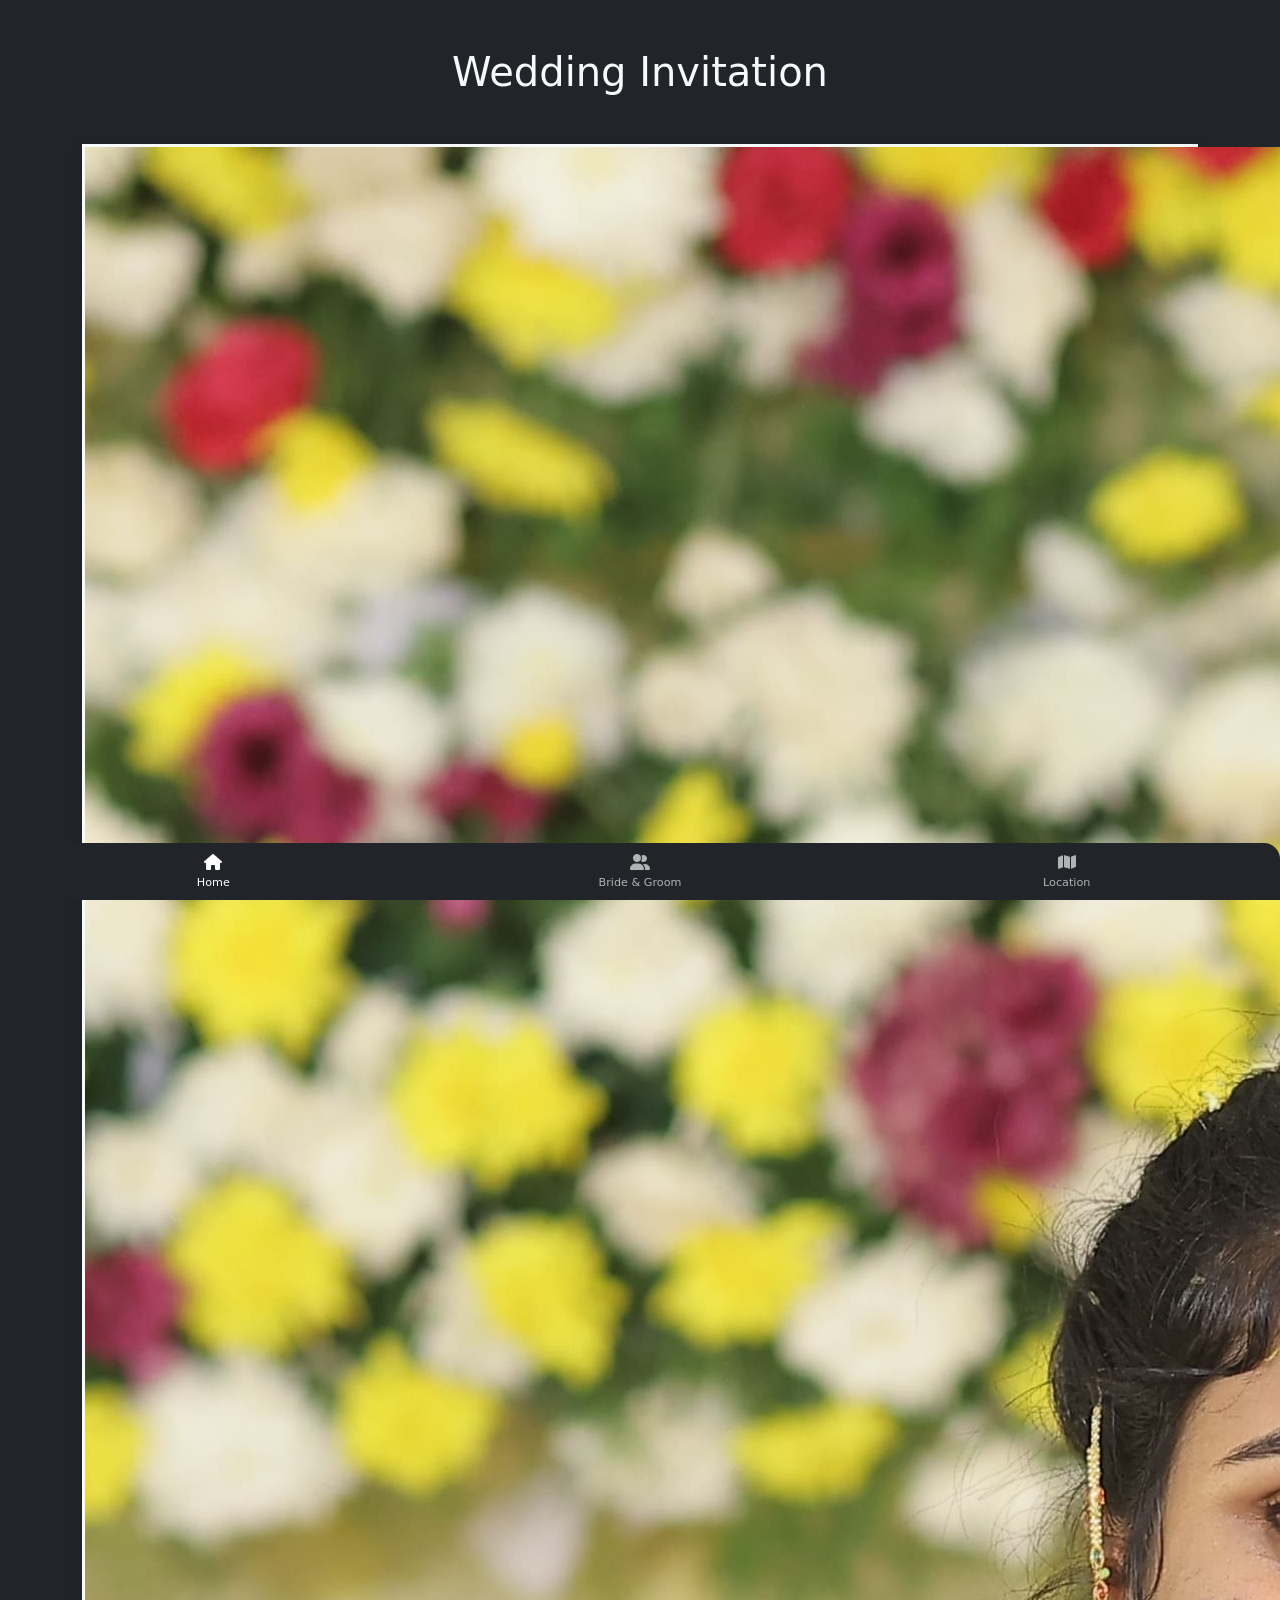
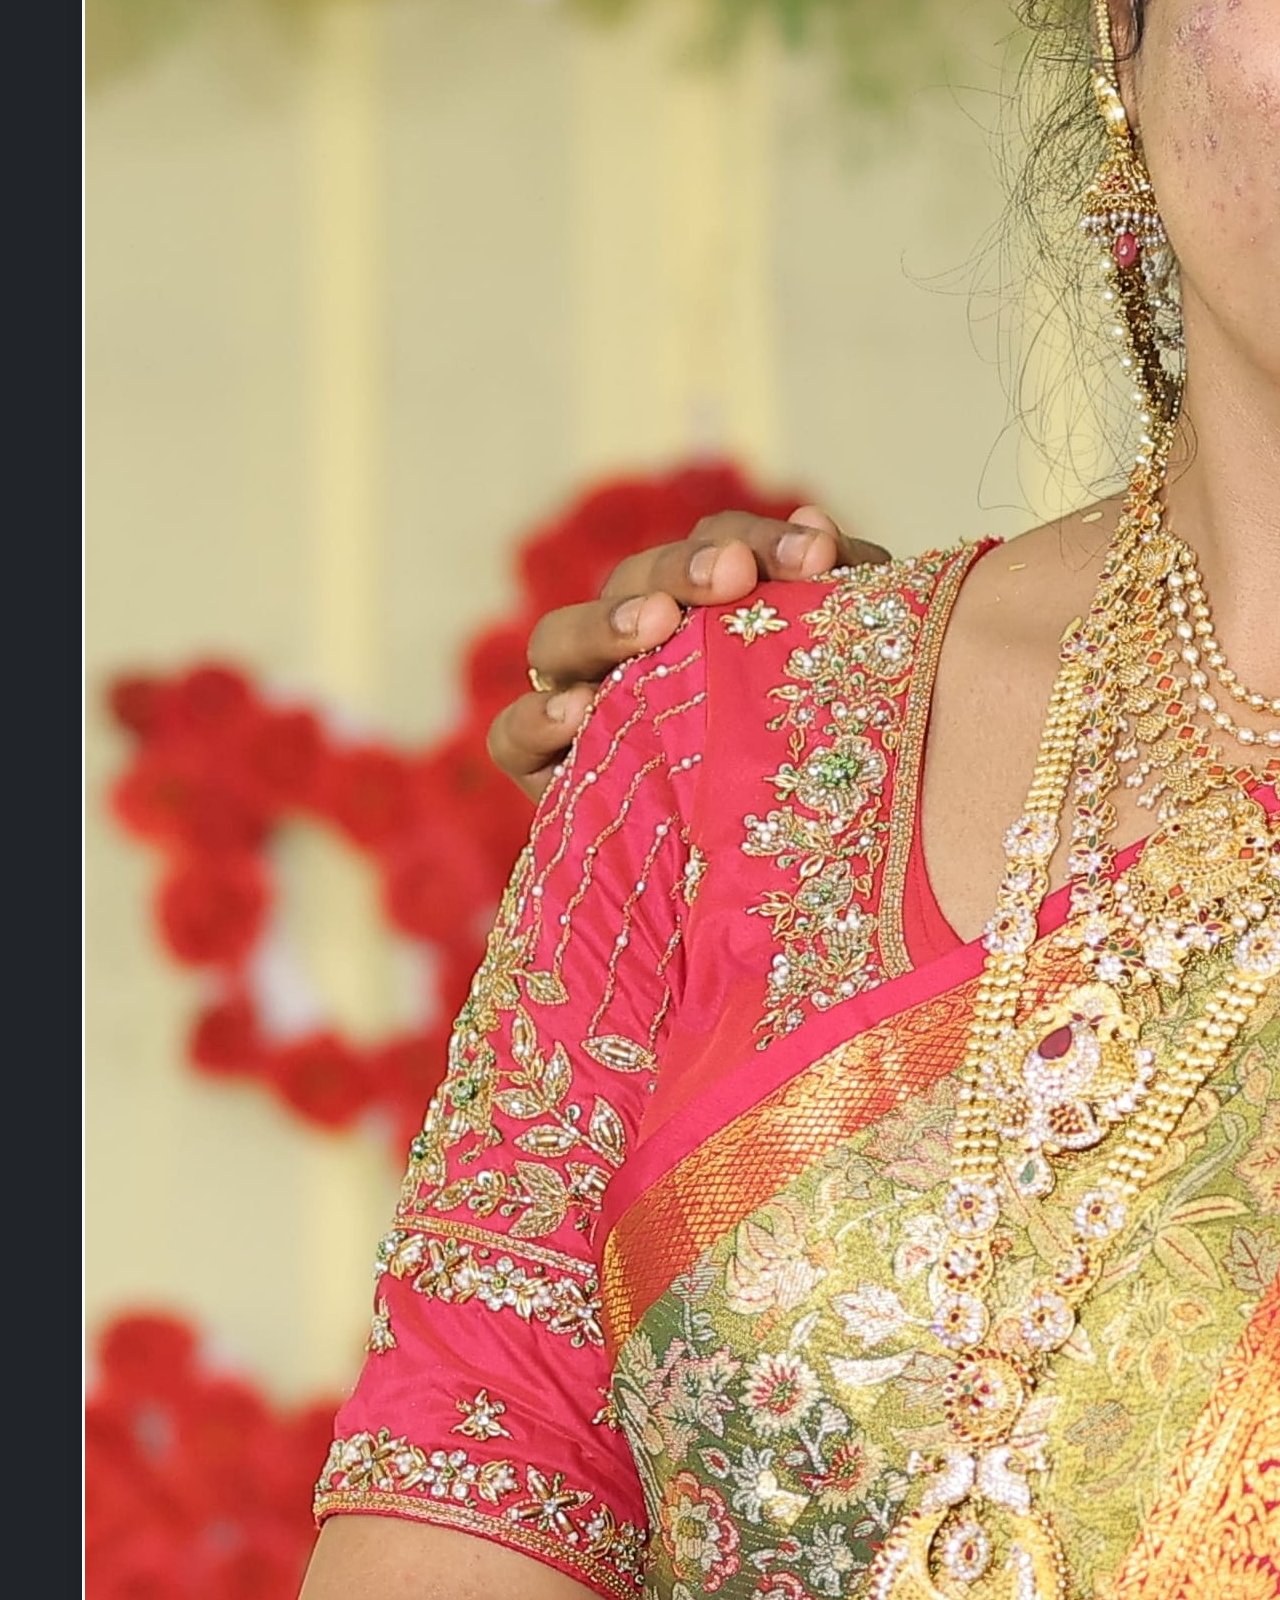
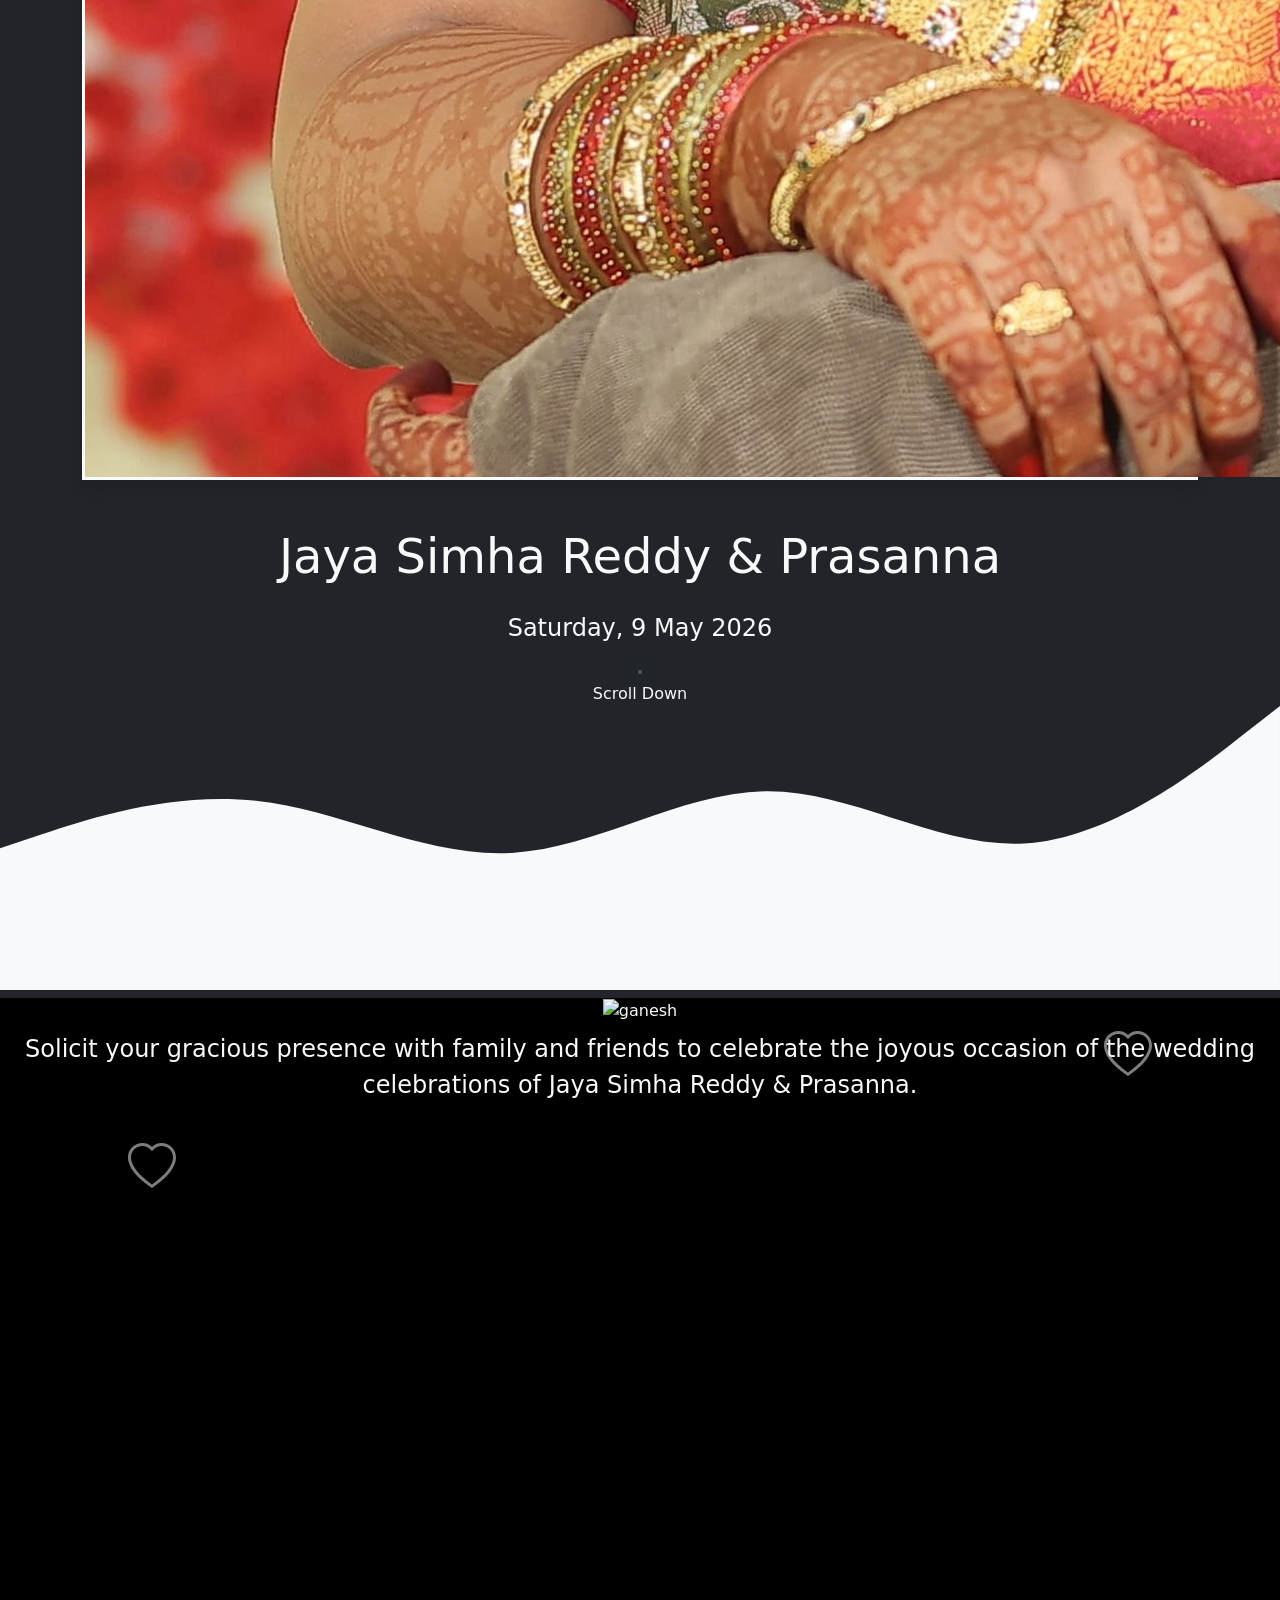
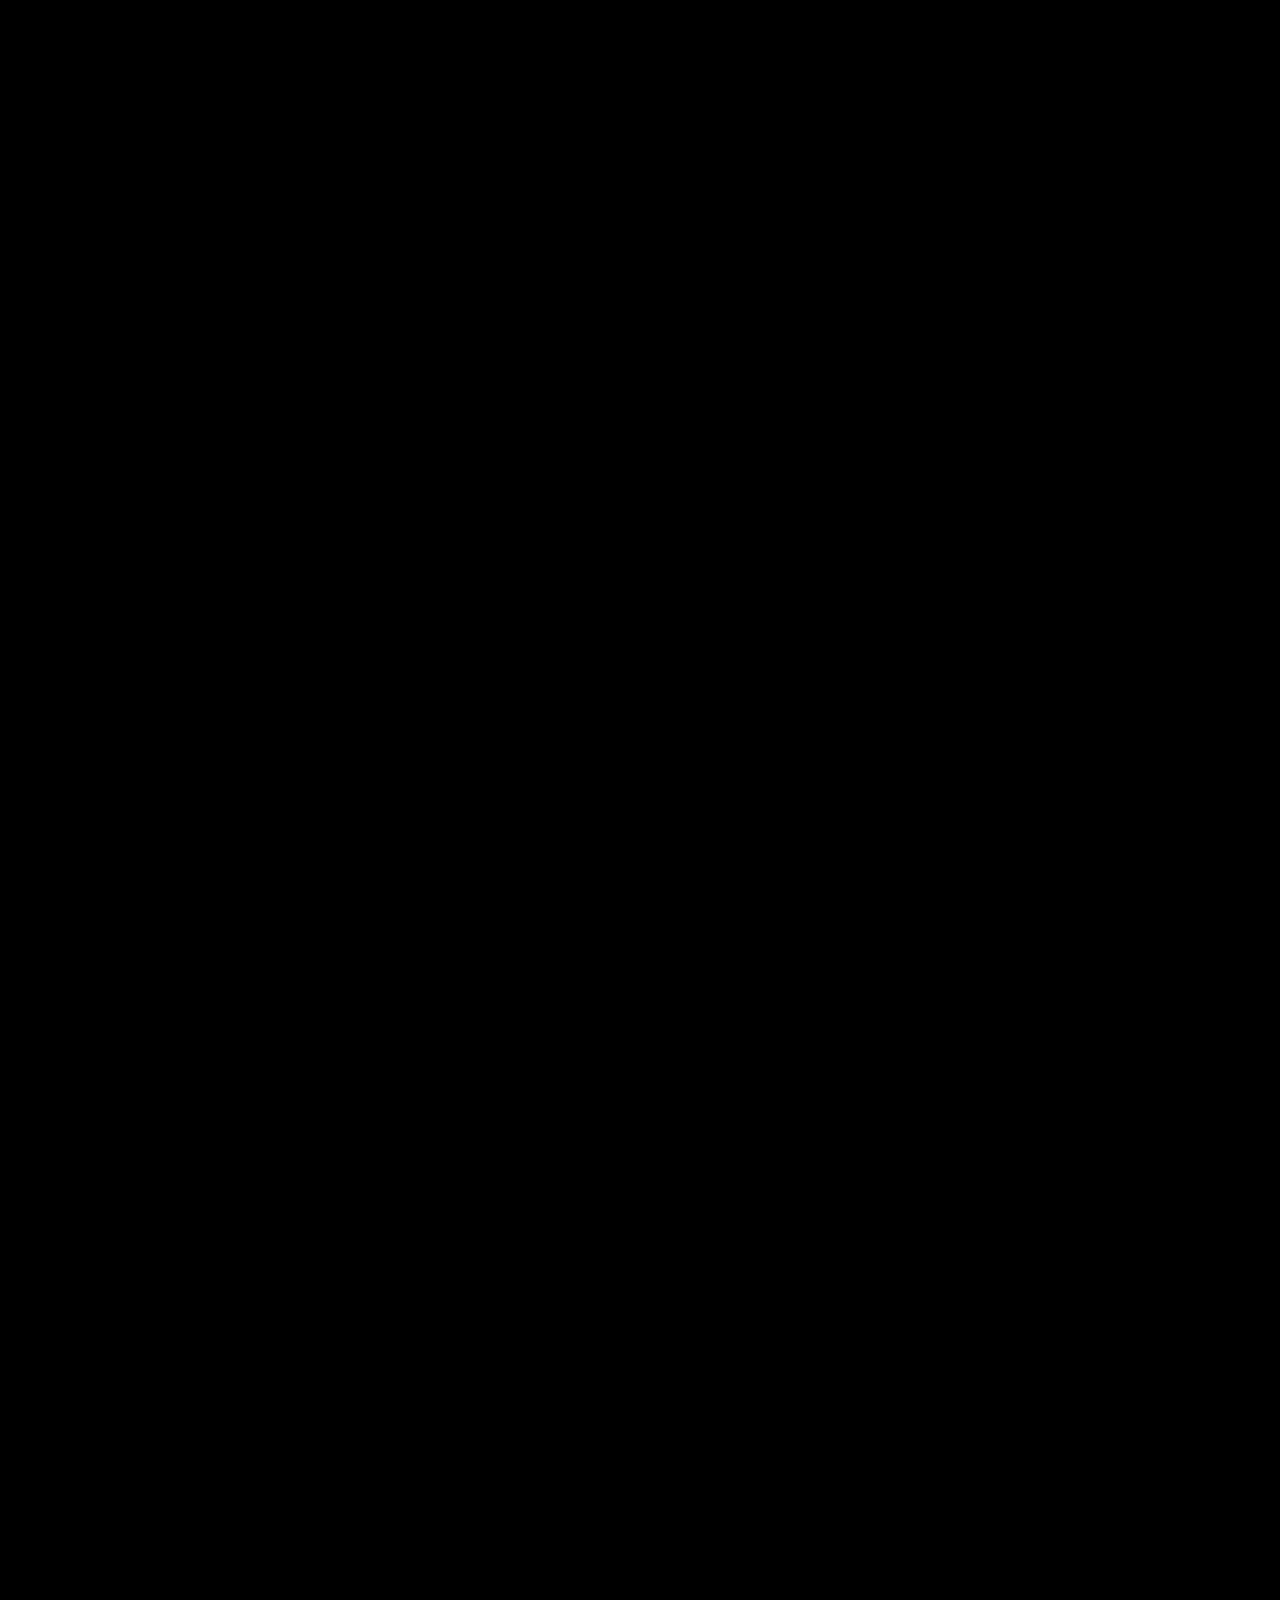
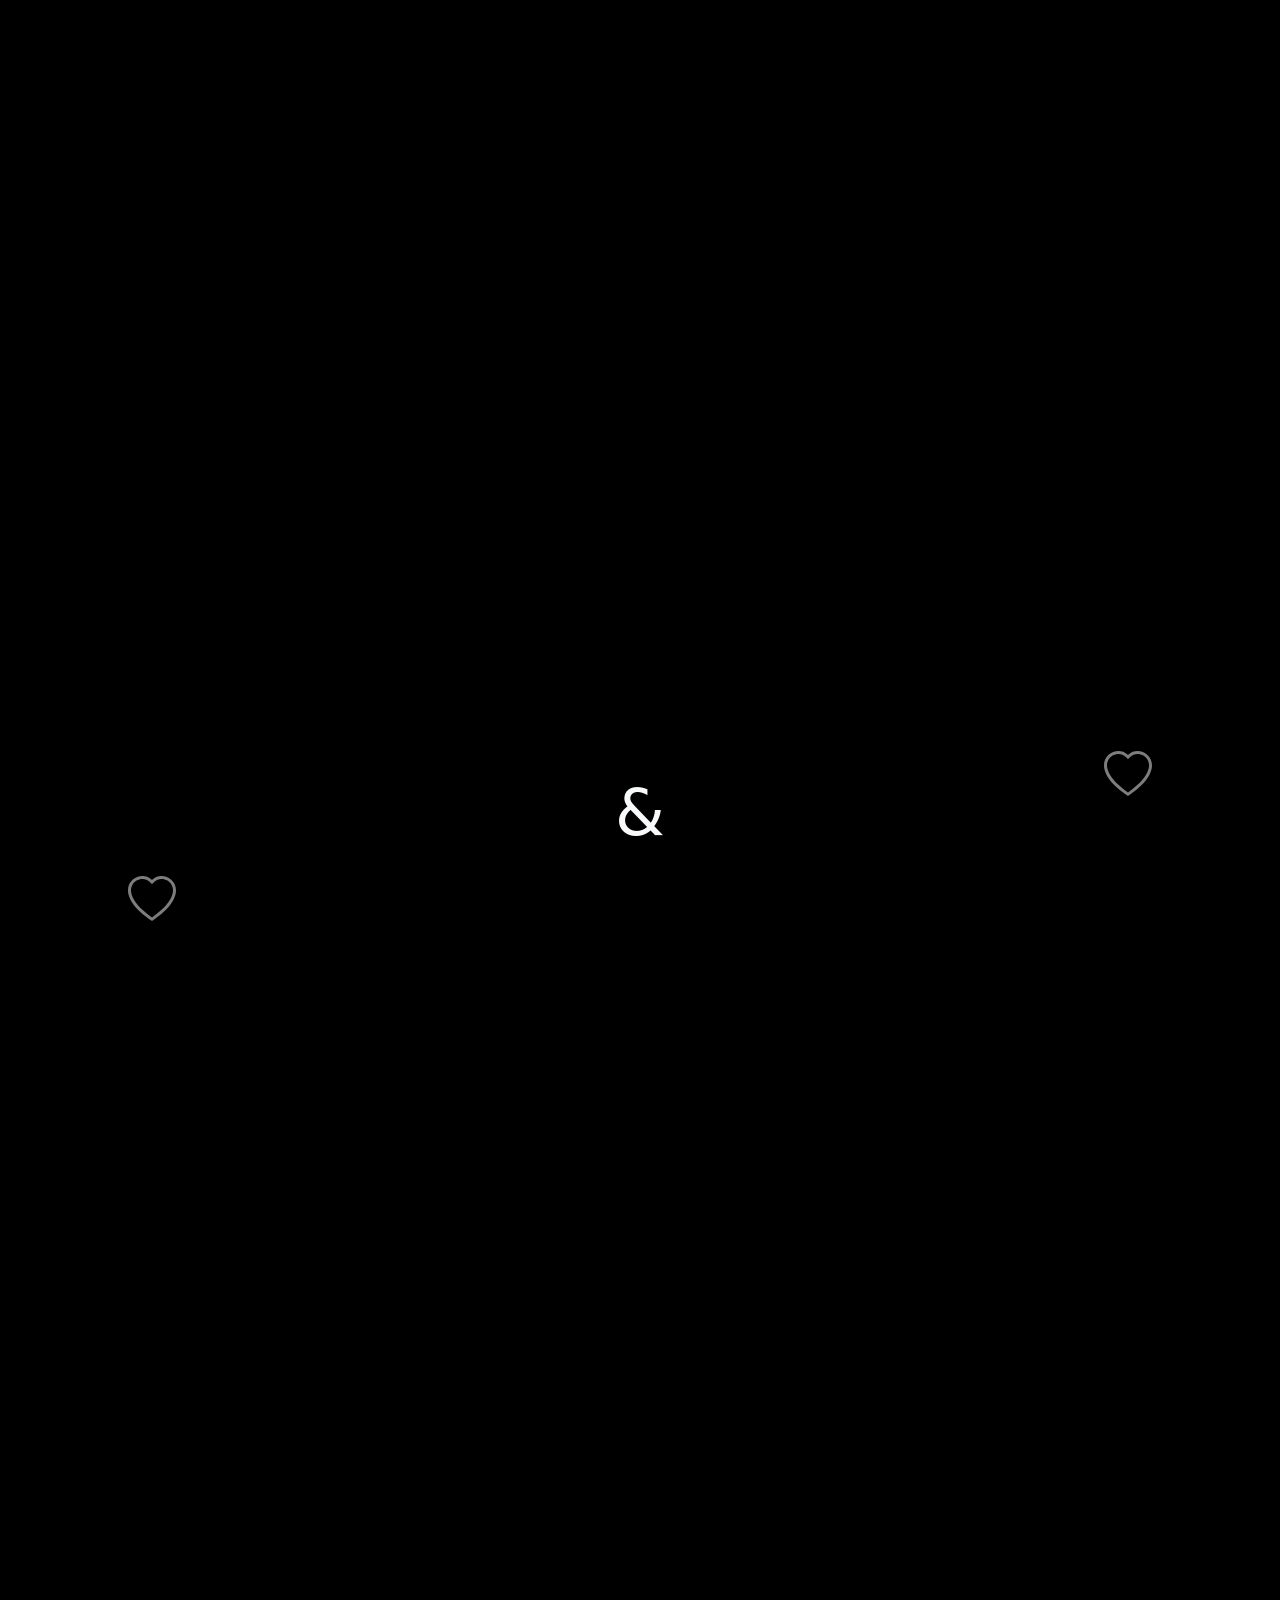
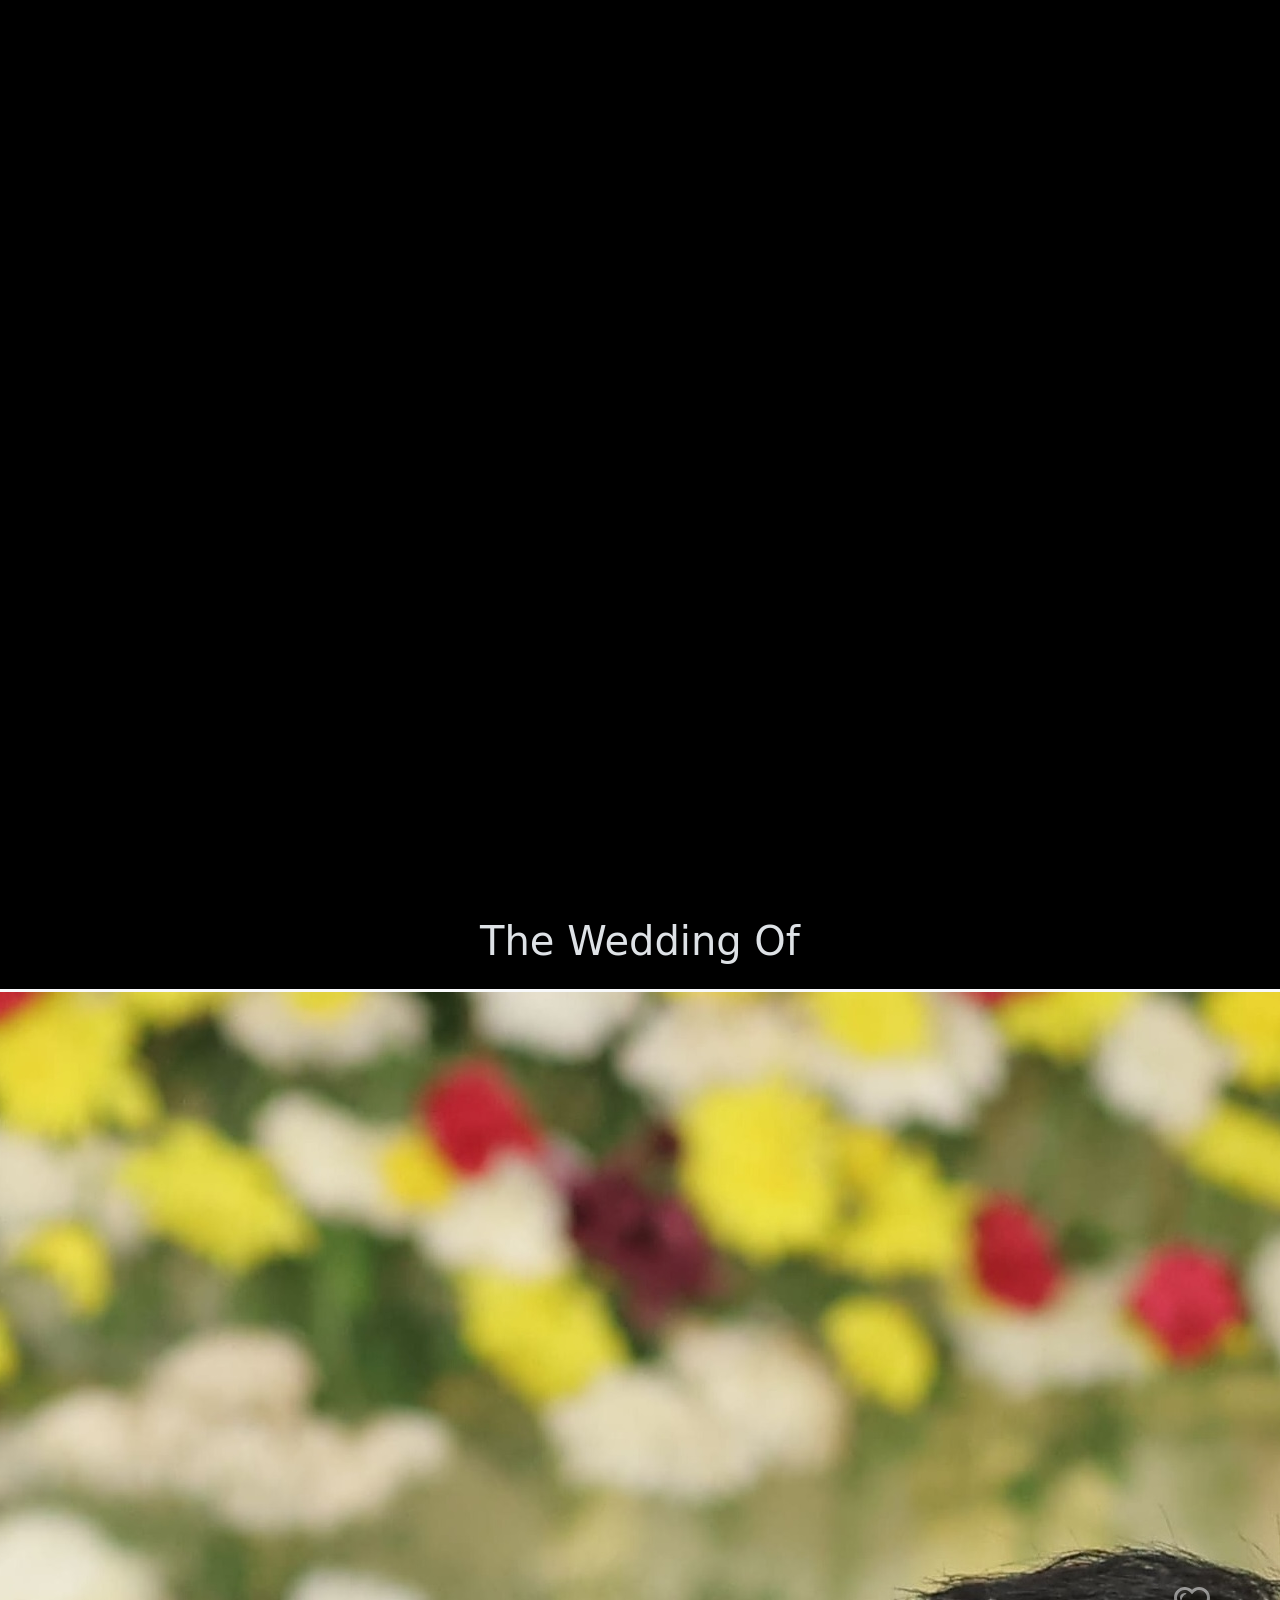
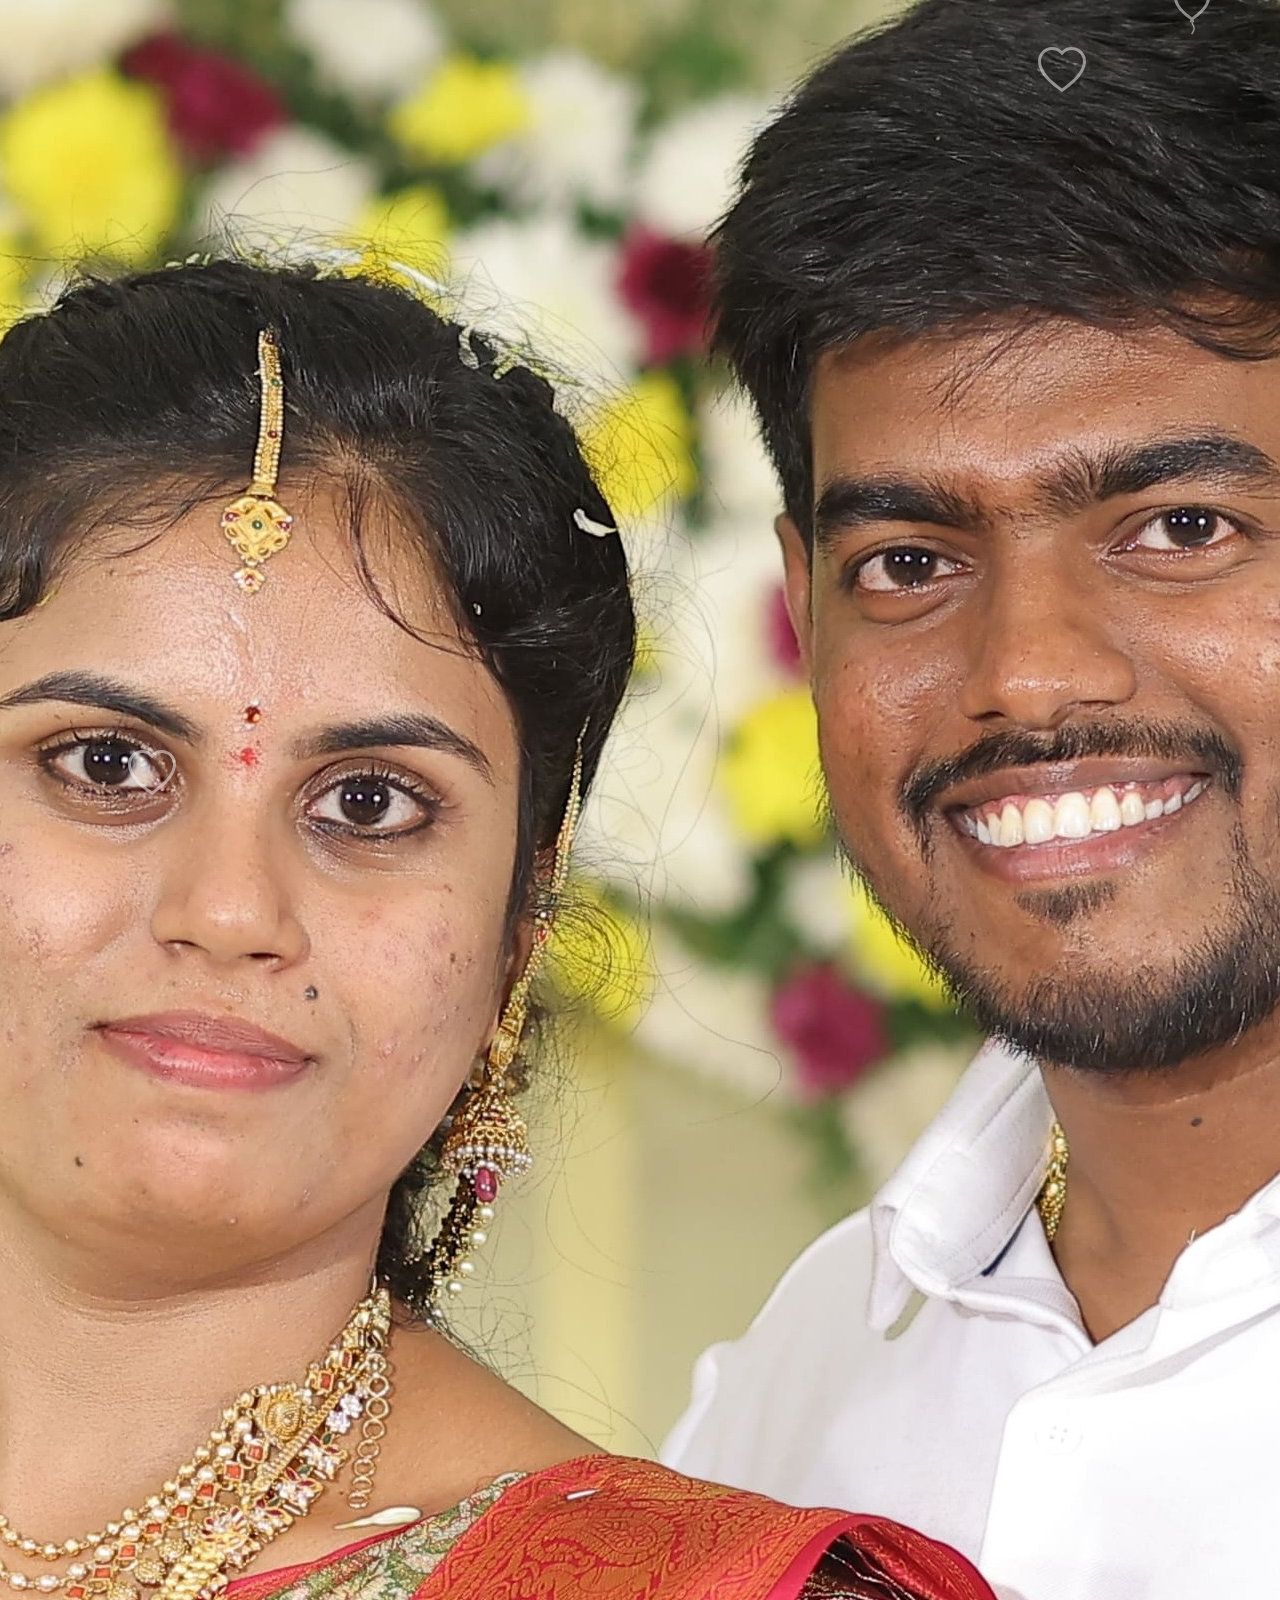
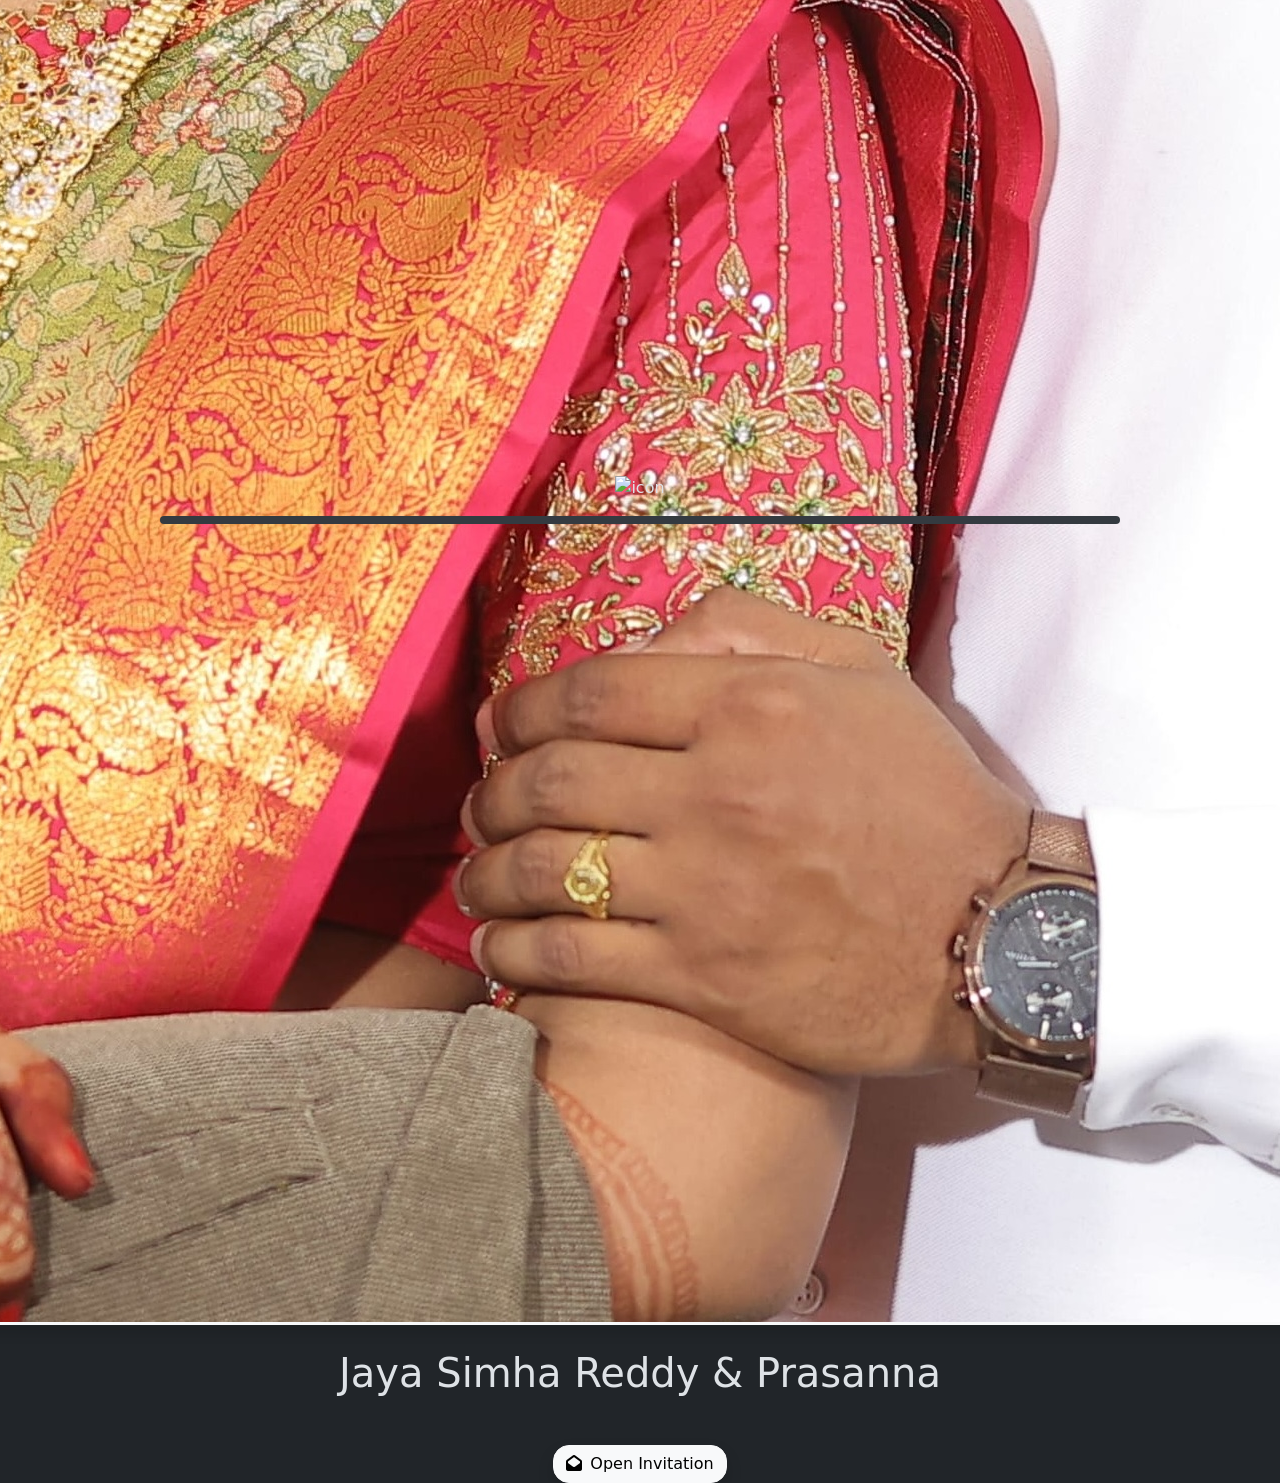
==== index.html @ 7d464a50 "Update invitation copy, images, and assets for Jaya Simha & Prasanna Made-with: Cursor" ====
<!doctype html>
<html lang="en" data-bs-theme="dark">

<head>
    <!-- Common Tag -->
    <meta charset="utf-8">
    <meta name="viewport" content="width=device-width, initial-scale=1">
    <title>Jaya Simha Reddy &amp; Prasanna — Wedding</title>

    <!-- SEO Tag -->
    <meta name="author" content="Jaya Simha Reddy">
    <meta name="language" content="English">
    <meta name="robots" content="index, follow, max-image-preview:large">
    <meta name="googlebot" content="index, follow, max-image-preview:large">
    <meta name="title" content="Wedding Invitation — Jaya Simha Reddy &amp; Prasanna">
    <meta name="description" content="Wedding invitation for Jaya Simha Reddy and Prasanna — May 9, 2026 at Navayuga Convention Hall, Narasaraopet.">
    <meta name="keywords" content="wedding, wedding invitation, Narasaraopet, Jaya Simha Reddy, Prasanna">
    <meta property="og:title" content="Wedding Invitation — Jaya Simha Reddy &amp; Prasanna">
    <meta property="og:description" content="Wedding invitation for Jaya Simha Reddy and Prasanna — May 9, 2026 at Navayuga Convention Hall, Narasaraopet.">
    <meta property="og:keywords" content="wedding, wedding invitation, Narasaraopet">
    <meta property="og:image" content="./assets/images/prasanna_jaya.jpg">
    <meta property="og:image:secure_url" content="./assets/images/prasanna_jaya.jpg">
    <meta property="og:image:type" content="image/jpeg">
    <meta property="og:image:alt" content="Wedding Invitation — Jaya Simha Reddy &amp; Prasanna">
    <meta property="og:type" content="website">
    <meta property="og:locale" content="en_IN">
    <meta property="og:url" content="./index.html">
    <meta property="og:site_name" content="Wedding Invitation — Jaya Simha Reddy &amp; Prasanna">

    <!-- Appearance -->
    <meta name="mobile-web-app-capable" content="yes">
    <meta name="apple-mobile-web-app-title" content="Jaya Simha &amp; Prasanna">
    <meta name="theme-color" content="#111111">
    <meta name="color-scheme" content="dark">
    <link rel="canonical" href="https://ulems.my.id/">
    <link rel="shortcut icon" type="image/x-icon" href="https://ulems.my.id/assets/images/vn_icon.png">
    <link rel="apple-touch-icon" sizes="192x192" type="image/png" href="https://ulems.my.id/assets/images/vn_icon.png">
    <link rel="icon" type="image/x-icon" href="https://ulems.my.id/assets/images/vn_icon.png">

    <!-- Preconnect and preload CDN -->
    <link rel="dns-prefetch" href="https://cdn.jsdelivr.net" crossorigin="anonymous">
    <link rel="dns-prefetch" href="https://fonts.googleapis.com" crossorigin="anonymous">
    <link rel="dns-prefetch" href="https://fonts.gstatic.com" crossorigin>
    <link rel="preconnect" href="https://cdn.jsdelivr.net" crossorigin="anonymous">
    <link rel="preconnect" href="https://fonts.googleapis.com" crossorigin="anonymous">
    <link rel="preconnect" href="https://fonts.gstatic.com" crossorigin>
    <link rel="preload" href="https://cdn.jsdelivr.net/npm/normalize.css@8.0.1/normalize.css" integrity="sha256-WAgYcAck1C1/zEl5sBl5cfyhxtLgKGdpI3oKyJffVRI=" crossorigin="anonymous" as="style">
    <link rel="preload" href="https://cdn.jsdelivr.net/npm/bootstrap@5.3.3/dist/css/bootstrap.min.css" integrity="sha256-PI8n5gCcz9cQqQXm3PEtDuPG8qx9oFsFctPg0S5zb8g=" crossorigin="anonymous" as="style">
    <link rel="preload" href="https://cdn.jsdelivr.net/npm/@fortawesome/fontawesome-free@6.5.1/css/all.min.css" integrity="sha256-wiz7ZSCn/btzhjKDQBms9Hx4sSeUYsDrTLg7roPstac=" crossorigin="anonymous" as="style">
    <link rel="preload" href="https://cdn.jsdelivr.net/npm/aos@2.3.4/dist/aos.css" integrity="sha256-GqiEX9BuR1rv5zPU5Vs2qS/NSHl1BJyBcjQYJ6ycwD4=" crossorigin="anonymous" as="style">
    <link rel="preload" href="https://cdn.jsdelivr.net/npm/bootstrap@5.3.3/dist/js/bootstrap.bundle.min.js" integrity="sha256-CDOy6cOibCWEdsRiZuaHf8dSGGJRYuBGC+mjoJimHGw=" crossorigin="anonymous" as="script">
    <link rel="preload" href="https://cdn.jsdelivr.net/npm/aos@2.3.4/dist/aos.js" integrity="sha256-pQBbLkFHcP1cy0C8IhoSdxlm0CtcH5yJ2ki9jjgR03c=" crossorigin="anonymous" as="script">
    <link rel="preload" href="https://cdn.jsdelivr.net/npm/canvas-confetti@1.9.2/dist/confetti.browser.js" integrity="sha256-mvTaORw+RTgKnX6ZHT4P5Sc9DNP2TBpSGII7F3sT8iE=" crossorigin="anonymous" as="script">

    <!-- Dependencies CSS -->
    <link rel="stylesheet" href="https://cdn.jsdelivr.net/npm/normalize.css@8.0.1/normalize.css" integrity="sha256-WAgYcAck1C1/zEl5sBl5cfyhxtLgKGdpI3oKyJffVRI=" crossorigin="anonymous">
    <link rel="stylesheet" href="https://cdn.jsdelivr.net/npm/bootstrap@5.3.3/dist/css/bootstrap.min.css" integrity="sha256-PI8n5gCcz9cQqQXm3PEtDuPG8qx9oFsFctPg0S5zb8g=" crossorigin="anonymous">
    <link rel="stylesheet" href="https://cdn.jsdelivr.net/npm/@fortawesome/fontawesome-free@6.5.1/css/all.min.css" integrity="sha256-wiz7ZSCn/btzhjKDQBms9Hx4sSeUYsDrTLg7roPstac=" crossorigin="anonymous">
    <link rel="stylesheet" href="https://cdn.jsdelivr.net/npm/aos@2.3.4/dist/aos.css" integrity="sha256-GqiEX9BuR1rv5zPU5Vs2qS/NSHl1BJyBcjQYJ6ycwD4=" crossorigin="anonymous">

    <!-- Fonts -->
    <link rel="stylesheet" href="https://fonts.googleapis.com/css2?family=Josefin+Sans&display=swap">
    <link rel="stylesheet" href="https://fonts.googleapis.com/css2?family=Sacramento&display=swap">
    <link rel="stylesheet" href="https://fonts.googleapis.com/css2?family=Noto+Naskh+Arabic&display=swap">

    <!-- App -->
    <link rel="stylesheet" href="./css/app.css">
    <script src="./js/app.js" type="module" defer></script>
</head>

<body data-key="bfb9cfea33ab7ae21a315fbd6f065a815d3e20ff2f007aa2ca" style="overflow-y: hidden;">
    <!-- If not using comments, you can remove the data-key and data-url attributes -->

    <!-- Navbar Bottom -->
    <nav class="navbar bg-dark navbar-expand fixed-bottom rounded-top-4 p-0" id="navbar-menu">
        <ul class="navbar-nav nav-justified w-100 align-items-center">
            <li class="nav-item">
                <a class="nav-link" href="#home">
                    <i class="fa-solid fa-house"></i>
                    <span class="d-block" style="font-size: 0.7rem;">Home</span>
                </a>
            </li>
            <li class="nav-item">
                <a class="nav-link" href="#bride-groom">
                    <i class="fa-solid fa-user-group"></i>
                    <span class="d-block" style="font-size: 0.7rem;">Bride &amp; Groom</span>
                </a>
            </li>
            <li class="nav-item">
                <a class="nav-link" href="#location">
                    <i class="fa-solid fa-map"></i>
                    <span class="d-block" style="font-size: 0.7rem;">Location</span>
                </a>
            </li>
            <!-- <li class="nav-item">
                <a class="nav-link" href="#gallery">
                    <i class="fa-solid fa-images"></i>
                    <span class="d-block" style="font-size: 0.7rem;">Gallery</span>
                </a>
            </li> -->
        </ul>
    </nav>

    <!-- Main Content -->
    <main class="bg-dark text-light" data-bs-spy="scroll" data-bs-target="#navbar-menu" data-bs-root-margin="0px 0px -40%" data-bs-smooth-scroll="true" tabindex="0">

        <!-- Home -->
        <section class="container home-container" id="home">

            <div class="text-center pt-4">
                <h1 class="font-esthetic my-4" style="font-size: 2.5rem;">Wedding Invitation</h1>

                <div class="py-4">
                    <div class="img-crop border border-3 border-light shadow mx-auto">
                        <img src="./assets/images/prasanna_jaya.jpg" alt="bg" onclick="util.modal(this)">
                    </div>
                </div>

                <h1 class="font-esthetic my-4" style="font-size: 3rem;">Jaya Simha Reddy &amp; Prasanna</h1>
                <p class="mb-0" style="font-size: 1.5rem;">Saturday, 9 May 2026</p>

                <div class="d-flex justify-content-center align-items-center mt-4 mb-2">
                    <div class="mouse-animation border border-2">
                        <div class="scroll-animation"></div>
                    </div>
                </div>

                <p class="m-0">Scroll Down</p>
            </div>
        </section>

        <!-- Wave Separator -->
        <svg xmlns="https://www.w3.org/2000/svg" viewBox="0 0 1440 320" class="color-theme-black">
            <path fill="currentColor" fill-opacity="1" d="M0,160L48,144C96,128,192,96,288,106.7C384,117,480,171,576,165.3C672,160,768,96,864,96C960,96,1056,160,1152,154.7C1248,149,1344,75,1392,37.3L1440,0L1440,320L1392,320C1344,320,1248,320,1152,320C1056,320,960,320,864,320C768,320,672,320,576,320C480,320,384,320,288,320C192,320,96,320,48,320L0,320Z"></path>
        </svg>

        <!-- Bride &amp; Groom -->
        <section class="dark-section bg-black" id="bride-groom">
            <div class="text-center">
                <div class="img-ganesh my-2 mx-auto">
                    <img src="./assets/images/ganesh.png" alt="ganesh">
                </div>

                <!-- Love animation -->
                <div class="position-relative">
                    <div class="position-absolute" style="top: 0%; right: 10%;">
                        <svg xmlns="https://www.w3.org/2000/svg" width="48" height="48" fill="currentColor" class="opacity-50" onload="util.animate(this, 500, 'animate-love')" viewBox="0 0 16 16">
                            <path d="m8 2.748-.717-.737C5.6.281 2.514.878 1.4 3.053c-.523 1.023-.641 2.5.314 4.385.92 1.815 2.834 3.989 6.286 6.357 3.452-2.368 5.365-4.542 6.286-6.357.955-1.886.838-3.362.314-4.385C13.486.878 10.4.28 8.717 2.01zM8 15C-7.333 4.868 3.279-3.04 7.824 1.143q.09.083.176.171a3 3 0 0 1 .176-.17C12.72-3.042 23.333 4.867 8 15" />
                        </svg>
                    </div>
                </div>

                <p class="pb-4 px-3" style="font-size: 1.5rem">
                    Solicit your gracious presence with family and friends to celebrate the joyous occasion of the wedding celebrations of Jaya Simha Reddy &amp; Prasanna.
                </p>

                <!-- Love animation -->
                <div class="position-relative">
                    <div class="position-absolute" style="top: 0%; left: 10%;">
                        <svg xmlns="https://www.w3.org/2000/svg" width="48" height="48" fill="currentColor" class="opacity-50" onload="util.animate(this, 2000, 'animate-love')" viewBox="0 0 16 16">
                            <path d="m8 2.748-.717-.737C5.6.281 2.514.878 1.4 3.053c-.523 1.023-.641 2.5.314 4.385.92 1.815 2.834 3.989 6.286 6.357 3.452-2.368 5.365-4.542 6.286-6.357.955-1.886.838-3.362.314-4.385C13.486.878 10.4.28 8.717 2.01zM8 15C-7.333 4.868 3.279-3.04 7.824 1.143q.09.083.176.171a3 3 0 0 1 .176-.17C12.72-3.042 23.333 4.867 8 15" />
                        </svg>
                    </div>
                </div>

                <div class="overflow-x-hidden">

                    <div data-aos="fade-left" data-aos-duration="2000">
                        <div class="img-crop border border-3 border-light shadow my-4 mx-auto">
                            <img src="./assets/images/jaya.jpeg" alt="Jaya Simha Reddy" onclick="util.modal(this)">
                        </div>
                        <h1 class="font-esthetic" style="font-size: 3rem;">Jaya Simha Reddy</h1>
                        <p class="mb-1 mt-2" style="font-size: 1.15rem; opacity: 0.95;">జయ సింహ రెడ్డి</p>
                        <p class="mt-3 mb-0" style="font-size: 1.25rem;">Son of</p>
                        <p class="mb-0">Sri Nandyala Venkateswara Reddy &amp; Srimati Satyavathi</p>
                        <p class="mb-0 mt-1 small" style="opacity: 0.9;">శ్రీ నంద్యాల వేంకటేశ్వర రెడ్డి · శ్రీమతి సత్యవతి</p>
                    </div>

                    <!-- Love animation -->
                    <div class="position-relative">
                        <div class="position-absolute" style="top: 0%; right: 10%;">
                            <svg xmlns="https://www.w3.org/2000/svg" width="48" height="48" fill="currentColor" class="opacity-50" onload="util.animate(this, 3000, 'animate-love')" viewBox="0 0 16 16">
                                <path d="m8 2.748-.717-.737C5.6.281 2.514.878 1.4 3.053c-.523 1.023-.641 2.5.314 4.385.92 1.815 2.834 3.989 6.286 6.357 3.452-2.368 5.365-4.542 6.286-6.357.955-1.886.838-3.362.314-4.385C13.486.878 10.4.28 8.717 2.01zM8 15C-7.333 4.868 3.279-3.04 7.824 1.143q.09.083.176.171a3 3 0 0 1 .176-.17C12.72-3.042 23.333 4.867 8 15" />
                            </svg>
                        </div>
                    </div>

                    <h1 class="font-esthetic my-4" style="font-size: 4rem;">&amp;</h1>

                    <!-- Love animation -->
                    <div class="position-relative">
                        <div class="position-absolute" style="top: 0%; left: 10%;">
                            <svg xmlns="https://www.w3.org/2000/svg" width="48" height="48" fill="currentColor" class="opacity-50" onload="util.animate(this, 2000, 'animate-love')" viewBox="0 0 16 16">
                                <path d="m8 2.748-.717-.737C5.6.281 2.514.878 1.4 3.053c-.523 1.023-.641 2.5.314 4.385.92 1.815 2.834 3.989 6.286 6.357 3.452-2.368 5.365-4.542 6.286-6.357.955-1.886.838-3.362.314-4.385C13.486.878 10.4.28 8.717 2.01zM8 15C-7.333 4.868 3.279-3.04 7.824 1.143q.09.083.176.171a3 3 0 0 1 .176-.17C12.72-3.042 23.333 4.867 8 15" />
                            </svg>
                        </div>
                    </div>

                    <div data-aos="fade-right" data-aos-duration="2000">
                        <div class="img-crop border border-3 border-light shadow my-4 mx-auto">
                            <img src="./assets/images/prasanna.jpeg" alt="Prasanna" onclick="util.modal(this)">
                        </div>
                        <h1 class="font-esthetic" style="font-size: 3rem;">Prasanna</h1>
                        <p class="mb-1 mt-2" style="font-size: 1.15rem; opacity: 0.95;">ప్రసన్న</p>
                        <p class="mt-3 mb-0" style="font-size: 1.25rem;">Daughter of</p>
                        <p class="mb-0">Sri Reddam Aadi Narayana Reddy &amp; Srimati Lakshmi</p>
                        <p class="mb-0 mt-1 small" style="opacity: 0.9;">శ్రీ రెడ్డం ఆది నారాయణ రెడ్డి · శ్రీమతి లక్ష్మి</p>
                    </div>
                </div>

                <!-- Ballon animation -->
                <div class="position-relative">
                    <div class="position-absolute" style="top: 0%; right: 5%;">
                        <svg xmlns="https://www.w3.org/2000/svg" width="48" height="48" fill="currentColor" class="opacity-50" onload="util.animate(this, 1500, 'animate-love')" viewBox="0 0 16 16">
                            <path fill-rule="evenodd" d="m8 2.42-.717-.737c-1.13-1.161-3.243-.777-4.01.72-.35.685-.451 1.707.236 3.062C4.16 6.753 5.52 8.32 8 10.042c2.479-1.723 3.839-3.29 4.491-4.577.687-1.355.587-2.377.236-3.061-.767-1.498-2.88-1.882-4.01-.721zm-.49 8.5c-10.78-7.44-3-13.155.359-10.063q.068.062.132.129.065-.067.132-.129c3.36-3.092 11.137 2.624.357 10.063l.235.468a.25.25 0 1 1-.448.224l-.008-.017c.008.11.02.202.037.29.054.27.161.488.419 1.003.288.578.235 1.15.076 1.629-.157.469-.422.867-.588 1.115l-.004.007a.25.25 0 1 1-.416-.278c.168-.252.4-.6.533-1.003.133-.396.163-.824-.049-1.246l-.013-.028c-.24-.48-.38-.758-.448-1.102a3 3 0 0 1-.052-.45l-.04.08a.25.25 0 1 1-.447-.224l.235-.468ZM6.013 2.06c-.649-.18-1.483.083-1.85.798-.131.258-.245.689-.08 1.335.063.244.414.198.487-.043.21-.697.627-1.447 1.359-1.692.217-.073.304-.337.084-.398"></path>
                        </svg>
                    </div>
                </div>

            </div>
        </section>

        <!-- location -->
        <section class="dark-section bg-black" id="location" style="padding-top: 60px;">

            <div class="container">
                <div class="text-center">
                    <!-- Love animation -->
                    <div class="position-relative">
                        <div class="position-absolute" style="top: 0%; right: 10%;">
                            <svg xmlns="https://www.w3.org/2000/svg" width="48" height="48" fill="currentColor" class="opacity-50" onload="util.animate(this, 3000, 'animate-love')" viewBox="0 0 16 16">
                                <path d="m8 2.748-.717-.737C5.6.281 2.514.878 1.4 3.053c-.523 1.023-.641 2.5.314 4.385.92 1.815 2.834 3.989 6.286 6.357 3.452-2.368 5.365-4.542 6.286-6.357.955-1.886.838-3.362.314-4.385C13.486.878 10.4.28 8.717 2.01zM8 15C-7.333 4.868 3.279-3.04 7.824 1.143q.09.083.176.171a3 3 0 0 1 .176-.17C12.72-3.042 23.333 4.867 8 15" />
                            </svg>
                        </div>
                    </div>

                    <h1 class="font-esthetic py-4 px-2" style="font-size: 2.5rem">Save the Date</h1>

                    <div class="overflow-x-hidden">
                        <div class="py-2" data-aos="fade-right" data-aos-duration="1500">
                            <h1 class="font-esthetic" style="font-size: 2rem;">Muhurtam</h1>
                            <p class="mb-1">Saturday, 9 May 2026 <span class="text-white-50">(శనివారం)</span> at 10:37 AM</p>
                            <p class="mb-0 small text-white-50">Vaisakha Masam · Rohini Nakshatram</p>
                        </div>
                    </div>

                    <h1 class="font-esthetic py-3" style="font-size: 2rem;">Wedding starts in</h1>
                    <div class="border rounded-pill shadow py-2 px-4 mx-2 mb-4">

                        <div class="row justify-content-center" data-time="2026-05-09 10:37:00" id="count-down">
                            <div class="col-3 p-1">
                                <h2 class="d-inline m-0 p-0" id="day">0</h2><small class="ms-1 me-0 my-0 p-0 d-inline">Days</small>
                            </div>
                            <div class="col-3 p-1">
                                <h2 class="d-inline m-0 p-0" id="hour">0</h2><small class="ms-1 me-0 my-0 p-0 d-inline">Hours</small>
                            </div>
                            <div class="col-3 p-1">
                                <h2 class="d-inline m-0 p-0" id="minute">0</h2><small class="ms-1 me-0 my-0 p-0 d-inline">Mins</small>
                            </div>
                            <div class="col-3 p-1">
                                <h2 class="d-inline m-0 p-0" id="second">0</h2><small class="ms-1 me-0 my-0 p-0 d-inline">Seconds</small>
                            </div>
                        </div>
                    </div>

                    <div class="py-2" data-aos="fade-up" data-aos-duration="1500">
                        <h2 class="font-esthetic h5 mb-2">Venue</h2>
                        <a href="https://www.google.com/maps/search/?api=1&amp;query=Navayuga+Convention+Hall%2C+Kotappakonda+Rd%2C+Srinivasa+Nagar%2C+Narasaraopet%2C+522601" target="_blank" rel="noopener noreferrer" class="btn btn-outline-light btn-sm rounded-pill shadow-sm mb-2 px-3">
                            <i class="fa-solid fa-map-location-dot me-2"></i>Open in Google Maps
                        </a>
                        <p class="mb-3 mt-1 mx-1" style="font-size: 0.9rem;">
                            Navayuga Convention Hall, Kotappakonda Rd, Srinivasa Nagar, Narasaraopet, 522601
                        </p>
                        <h2 class="font-esthetic h5 mb-2">Groom&apos;s home</h2>
                        <a href="https://www.google.com/maps/search/?api=1&amp;query=Above+Andhra+Pradesh+Grameena+Bank%2C+Uppalapadu%2C+Narasaraopet%2C+522601" target="_blank" rel="noopener noreferrer" class="btn btn-outline-light btn-sm rounded-pill shadow-sm mb-2 px-3">
                            <i class="fa-solid fa-map-location-dot me-2"></i>Open in Google Maps
                        </a>
                        <p class="mb-0 mt-1 mx-1 pb-5 mb-5" style="font-size: 0.9rem;">
                            Above Andhra Pradesh Grameena Bank, Uppalapadu, Narasaraopet, 522601
                        </p>
                    </div>
                </div>
            </div>
        </section>

        <!-- Love animation -->
        <div class="position-relative">
            <div class="position-absolute" style="top: 0%; left: 10%;">
                <svg xmlns="https://www.w3.org/2000/svg" width="48" height="48" fill="currentColor" class="opacity-50" onload="util.animate(this, 2000, 'animate-love')" viewBox="0 0 16 16">
                    <path d="m8 2.748-.717-.737C5.6.281 2.514.878 1.4 3.053c-.523 1.023-.641 2.5.314 4.385.92 1.815 2.834 3.989 6.286 6.357 3.452-2.368 5.365-4.542 6.286-6.357.955-1.886.838-3.362.314-4.385C13.486.878 10.4.28 8.717 2.01zM8 15C-7.333 4.868 3.279-3.04 7.824 1.143q.09.083.176.171a3 3 0 0 1 .176-.17C12.72-3.042 23.333 4.867 8 15" />
                </svg>
            </div>
        </div>

        <!-- gallery Foto -->
        <!-- <section class="dark-section bg-black" id="gallery">

            <div class="container pb-5 pt-4">
                <div class="card-body border rounded-5 shadow p-3">

                    <h1 class="font-esthetic text-center py-3" data-aos="fade-down" data-aos-duration="1500" style="font-size: 2rem;">Gallery</h1>

                    <div id="carousel-image-one" data-aos="fade-up" data-aos-duration="1500" class="carousel slide" data-bs-ride="carousel">
                        <div class="carousel-indicators">
                            <button type="button" data-bs-target="#carousel-image-one" data-bs-slide-to="0" class="active" aria-current="true" aria-label="Slide 1"></button>
                            <button type="button" data-bs-target="#carousel-image-one" data-bs-slide-to="1" aria-label="Slide 2"></button>
                            <button type="button" data-bs-target="#carousel-image-one" data-bs-slide-to="2" aria-label="Slide 3"></button>
                        </div>

                        <div class="carousel-inner rounded-4">
                            <div class="carousel-item active">
                                <img src="./assets/images/carousel-1.jpg" alt="gambar 1" class="d-block w-100" onclick="util.modal(this)">
                            </div>
                            <div class="carousel-item">
                                <img src="./assets/images/carousel-2.jpg" alt="gambar 2" class="d-block w-100" onclick="util.modal(this)">
                            </div>
                            <div class="carousel-item">
                                <img src="./assets/images/carousel-3.jpg" alt="gambar 3" class="d-block w-100" onclick="util.modal(this)">
                            </div>
                        </div>

                        <button class="carousel-control-prev" type="button" data-bs-target="#carousel-image-one" data-bs-slide="prev">
                            <span class="carousel-control-prev-icon" aria-hidden="true"></span>
                            <span class="visually-hidden">Previous</span>
                        </button>

                        <button class="carousel-control-next" type="button" data-bs-target="#carousel-image-one" data-bs-slide="next">
                            <span class="carousel-control-next-icon" aria-hidden="true"></span>
                            <span class="visually-hidden">Next</span>
                        </button>
                    </div>

                    <div id="carousel-image-two" data-aos="fade-up" data-aos-duration="1500" class="carousel slide mt-4" data-bs-ride="carousel">
                        <div class="carousel-indicators">
                            <button type="button" data-bs-target="#carousel-image-two" data-bs-slide-to="0" class="active" aria-current="true" aria-label="Slide 1"></button>
                            <button type="button" data-bs-target="#carousel-image-two" data-bs-slide-to="1" aria-label="Slide 2"></button>
                            <button type="button" data-bs-target="#carousel-image-two" data-bs-slide-to="2" aria-label="Slide 3"></button>
                        </div>

                        <div class="carousel-inner rounded-4">
                            <div class="carousel-item active">
                                <img src="./assets/images/carousel-4.jpg" alt="gambar 4" class="d-block w-100" onclick="util.modal(this)">
                            </div>
                            <div class="carousel-item">
                                <img src="./assets/images/carousel-5.jpg" alt="gambar 5" class="d-block w-100" onclick="util.modal(this)">
                            </div>
                            <div class="carousel-item">
                                <img src="./assets/images/carousel-6.jpg" alt="gambar 6" class="d-block w-100" onclick="util.modal(this)">
                            </div>
                        </div>

                        <button class="carousel-control-prev" type="button" data-bs-target="#carousel-image-two" data-bs-slide="prev">
                            <span class="carousel-control-prev-icon" aria-hidden="true"></span>
                            <span class="visually-hidden">Previous</span>
                        </button>

                        <button class="carousel-control-next" type="button" data-bs-target="#carousel-image-two" data-bs-slide="next">
                            <span class="carousel-control-next-icon" aria-hidden="true"></span>
                            <span class="visually-hidden">Next</span>
                        </button>
                    </div>
                </div>
            </div>
        </section> -->
    </main>

    <!-- Welcome Page -->
    <div class="loading-page bg-black" id="welcome" style="opacity: 1;">
        <div class="d-flex justify-content-center align-items-center" style="height: 100vh !important;">
            <div class="text-center">
                <h1 class="font-esthetic mb-4" style="font-size: 2.5rem;">The Wedding Of</h1>

                <div class="img-crop border border-3 border-light shadow mb-4 mx-auto">
                    <img src="./assets/images/prasanna_jaya.jpg" alt="background">
                </div>

                <h1 class="font-esthetic my-4" style="font-size: 2.5rem;">Jaya Simha Reddy &amp; Prasanna</h1>
                <div id="guest-name" data-message="Kepada Yth Bapak/Ibu/Saudara/i"></div>

                <button type="button" class="btn btn-light shadow rounded-4 mt-4" onclick="util.open(this)">
                    <i class="fa-solid fa-envelope-open me-2"></i>Open Invitation
                </button>
            </div>
        </div>
    </div>

    <!-- Theme Button -->
    <button type="button" id="button-theme" style="display: none;" class="btn bg-dark border border-2 btn-sm rounded-circle btn-theme" onclick="theme.change()">
        <i class="fa-solid fa-circle-half-stroke"></i>
    </button>

    <!-- Audio Button -->
    <button type="button" id="button-music" style="display: none;" class="btn bg-dark border border-2 btn-sm rounded-circle btn-music" onclick="audio.button(this)" data-status="true" data-url="./assets/music/priya-mithunam.mp3">
        <i class="fa-solid fa-circle-pause spin-button"></i>
    </button>

    <!-- Loading page -->
    <div class="loading-page bg-black" id="loading" style="opacity: 1;">
        <div class="d-flex justify-content-center align-items-center" style="height: 100vh !important;">
            <div class="w-75 text-center">
                <img class="img-fluid mb-3" src="./assets/images/vn_icon.png" alt="icon" style="width: 3.5rem;">
                <div class="progress" role="progressbar" style="height: 0.5rem;">
                    <div class="progress-bar" id="progress-bar" style="width: 0%"></div>
                </div>
                <small class="mt-1 text-light" id="progress-info" style="display: none;">Loading asset</small>
                <noscript>
                    <small class="mt-1 text-danger">Sorry, this invitation requires javascript to work</small>
                </noscript>
            </div>
        </div>
    </div>

    <!-- Modal Image Large -->
    <div class="modal fade" id="modal-image" tabindex="-1" aria-hidden="true">
        <div class="modal-dialog modal-dialog-centered modal-xl">
            <div class="modal-content rounded-4">
                <div class="modal-body p-0">
                    <div class="d-flex justify-content-center align-items-center" style="height: 100%;">
                        <img src="./assets/images/prasanna_jaya.jpg" class="w-100" alt="image" id="show-modal-image">
                    </div>
                </div>
            </div>
        </div>
    </div>

    <!-- Dependencies JS -->
    <script src="https://cdn.jsdelivr.net/npm/bootstrap@5.3.3/dist/js/bootstrap.bundle.min.js" integrity="sha256-CDOy6cOibCWEdsRiZuaHf8dSGGJRYuBGC+mjoJimHGw=" crossorigin="anonymous"></script>
    <script src="https://cdn.jsdelivr.net/npm/aos@2.3.4/dist/aos.js" integrity="sha256-pQBbLkFHcP1cy0C8IhoSdxlm0CtcH5yJ2ki9jjgR03c=" crossorigin="anonymous"></script>
    <script src="https://cdn.jsdelivr.net/npm/canvas-confetti@1.9.2/dist/confetti.browser.js" integrity="sha256-mvTaORw+RTgKnX6ZHT4P5Sc9DNP2TBpSGII7F3sT8iE=" crossorigin="anonymous"></script>
</body>

</html>
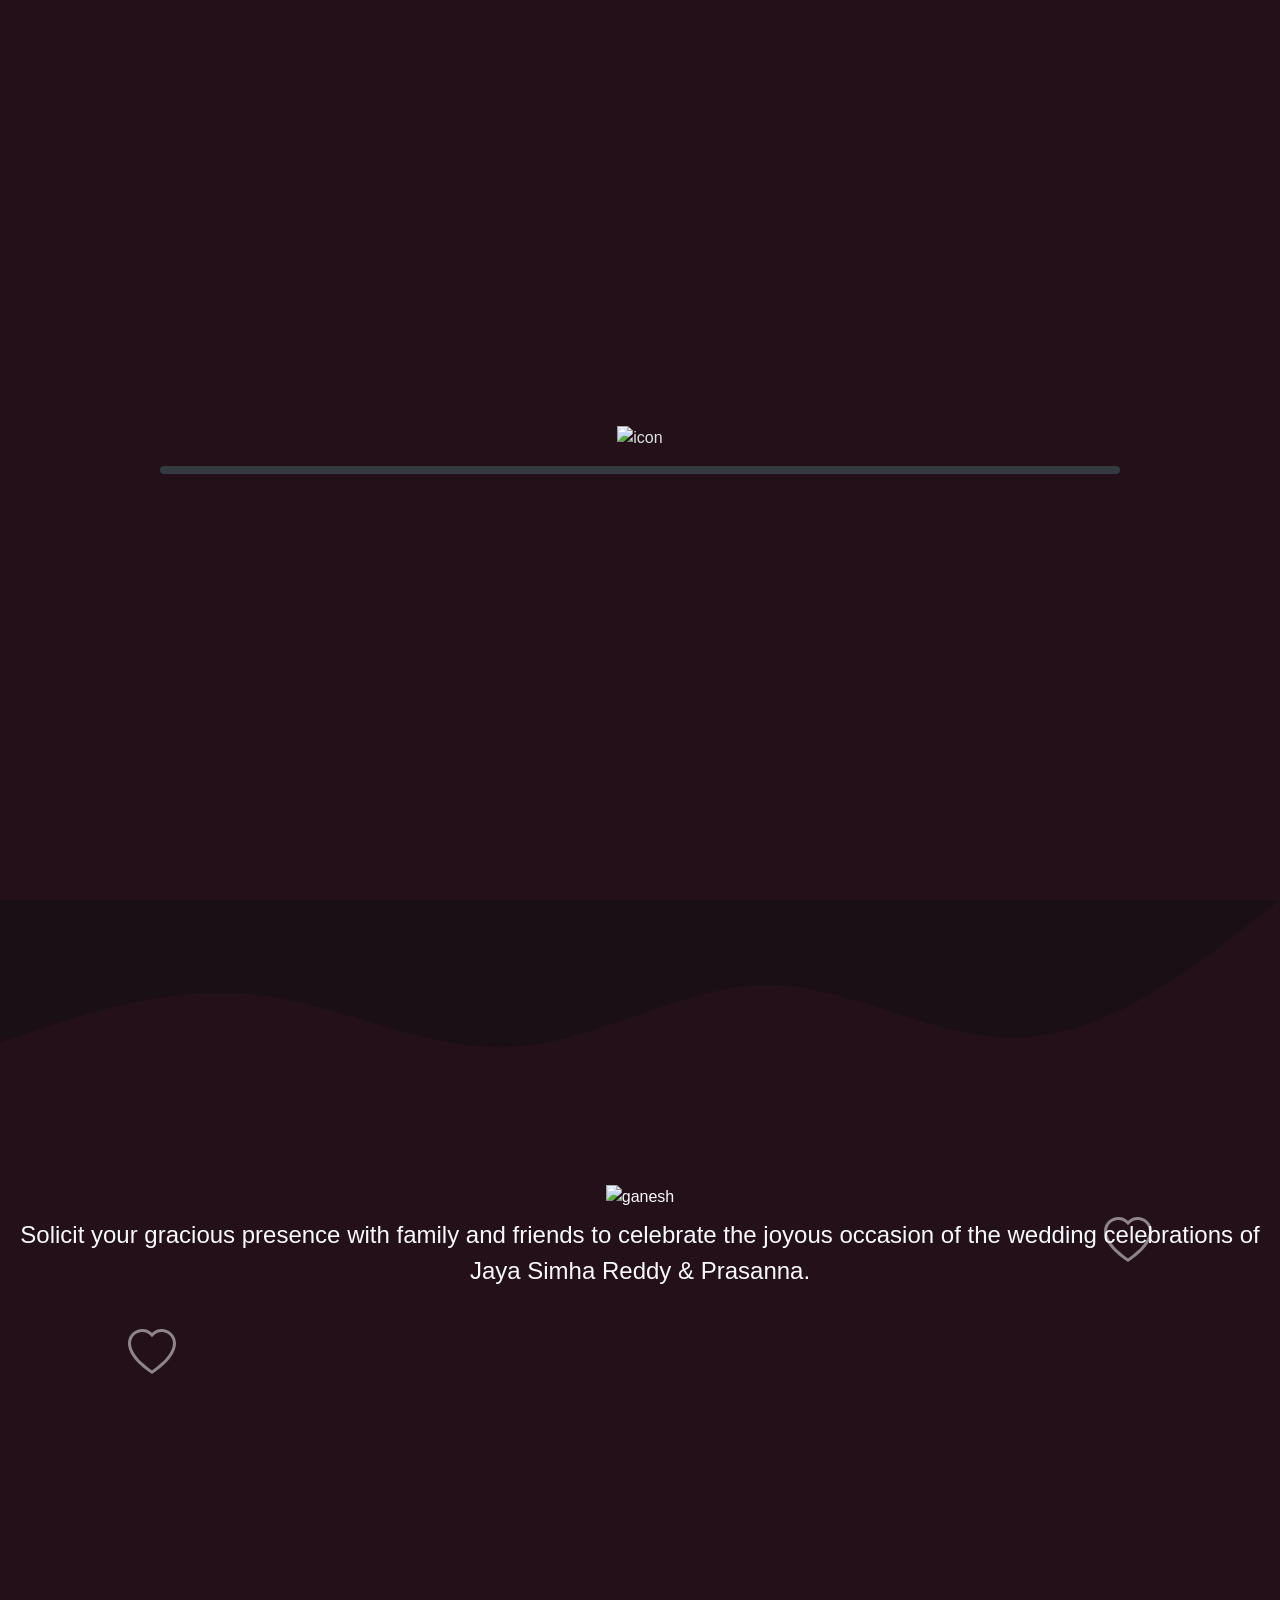
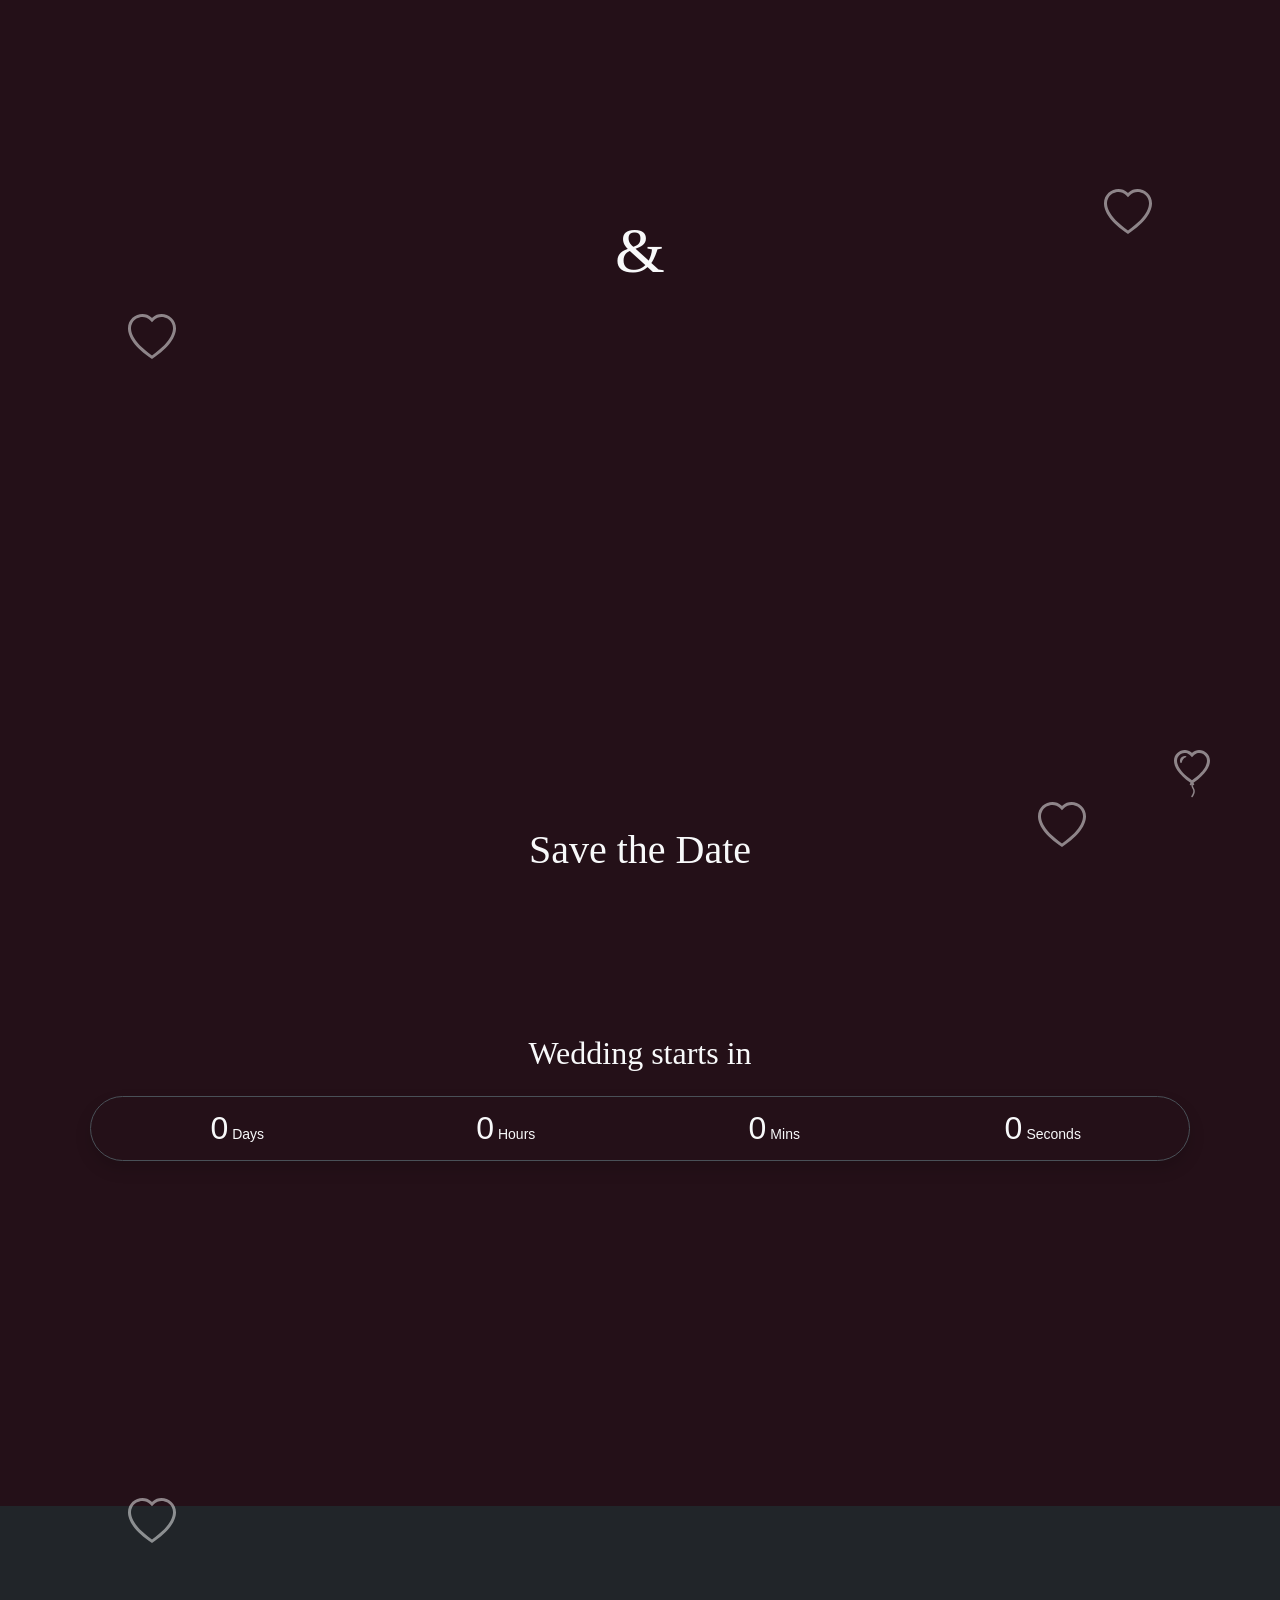
==== commit b752a91a: "Add dark palette picker, Warm Plum default, wave divider colors Made-with: Cursor" ====
--- a/index.html
+++ b/index.html
@@ -1,5 +1,5 @@
 <!doctype html>
-<html lang="en" data-bs-theme="dark">
+<html lang="en" data-bs-theme="dark" data-palette="plum">
 
 <head>
     <!-- Common Tag -->
@@ -30,7 +30,7 @@
     <!-- Appearance -->
     <meta name="mobile-web-app-capable" content="yes">
     <meta name="apple-mobile-web-app-title" content="Jaya Simha &amp; Prasanna">
-    <meta name="theme-color" content="#111111">
+    <meta name="theme-color" content="#1a0f14">
     <meta name="color-scheme" content="dark">
     <link rel="canonical" href="https://ulems.my.id/">
     <link rel="shortcut icon" type="image/x-icon" href="https://ulems.my.id/assets/images/vn_icon.png">
@@ -130,7 +130,7 @@
         </section>
 
         <!-- Wave Separator -->
-        <svg xmlns="https://www.w3.org/2000/svg" viewBox="0 0 1440 320" class="color-theme-black">
+        <svg xmlns="https://www.w3.org/2000/svg" viewBox="0 0 1440 320" class="color-theme-black wave-divider" aria-hidden="true">
             <path fill="currentColor" fill-opacity="1" d="M0,160L48,144C96,128,192,96,288,106.7C384,117,480,171,576,165.3C672,160,768,96,864,96C960,96,1056,160,1152,154.7C1248,149,1344,75,1392,37.3L1440,0L1440,320L1392,320C1344,320,1248,320,1152,320C1056,320,960,320,864,320C768,320,672,320,576,320C480,320,384,320,288,320C192,320,96,320,48,320L0,320Z"></path>
         </svg>
 
@@ -265,14 +265,14 @@
 
                     <div class="py-2" data-aos="fade-up" data-aos-duration="1500">
                         <h2 class="font-esthetic h5 mb-2">Venue</h2>
-                        <a href="https://www.google.com/maps/search/?api=1&amp;query=Navayuga+Convention+Hall%2C+Kotappakonda+Rd%2C+Srinivasa+Nagar%2C+Narasaraopet%2C+522601" target="_blank" rel="noopener noreferrer" class="btn btn-outline-light btn-sm rounded-pill shadow-sm mb-2 px-3">
+                        <a href="https://maps.app.goo.gl/pN2uj3LT1WzyQvER7?g_st=aw" target="_blank" rel="noopener noreferrer" class="btn btn-outline-light btn-sm rounded-pill shadow-sm mb-2 px-3">
                             <i class="fa-solid fa-map-location-dot me-2"></i>Open in Google Maps
                         </a>
                         <p class="mb-3 mt-1 mx-1" style="font-size: 0.9rem;">
                             Navayuga Convention Hall, Kotappakonda Rd, Srinivasa Nagar, Narasaraopet, 522601
                         </p>
                         <h2 class="font-esthetic h5 mb-2">Groom&apos;s home</h2>
-                        <a href="https://www.google.com/maps/search/?api=1&amp;query=Above+Andhra+Pradesh+Grameena+Bank%2C+Uppalapadu%2C+Narasaraopet%2C+522601" target="_blank" rel="noopener noreferrer" class="btn btn-outline-light btn-sm rounded-pill shadow-sm mb-2 px-3">
+                        <a href="https://maps.app.goo.gl/uiR4JET2vZRufoRFA" target="_blank" rel="noopener noreferrer" class="btn btn-outline-light btn-sm rounded-pill shadow-sm mb-2 px-3">
                             <i class="fa-solid fa-map-location-dot me-2"></i>Open in Google Maps
                         </a>
                         <p class="mb-0 mt-1 mx-1 pb-5 mb-5" style="font-size: 0.9rem;">
@@ -385,8 +385,13 @@
     </div>
 
     <!-- Theme Button -->
-    <button type="button" id="button-theme" style="display: none;" class="btn bg-dark border border-2 btn-sm rounded-circle btn-theme" onclick="theme.change()">
+    <button type="button" id="button-theme" style="display: none;" class="btn bg-dark border border-2 btn-sm rounded-circle btn-theme" onclick="theme.change()" title="Light / dark mode">
         <i class="fa-solid fa-circle-half-stroke"></i>
+    </button>
+
+    <!-- Dark palette picker -->
+    <button type="button" id="button-palette" style="display: none;" class="btn bg-dark border border-2 btn-sm rounded-circle btn-palette" onclick="palette.openPanel()" title="Background colors (dark mode)">
+        <i class="fa-solid fa-palette"></i>
     </button>
 
     <!-- Audio Button -->
@@ -410,6 +415,61 @@
         </div>
     </div>
 
+    <!-- Palette panel (dark mode) -->
+    <div class="offcanvas offcanvas-end text-bg-dark border-start border-secondary" tabindex="-1" id="offcanvasPalette" aria-labelledby="offcanvasPaletteLabel">
+        <div class="offcanvas-header border-bottom border-secondary">
+            <div>
+                <h5 class="offcanvas-title font-esthetic" id="offcanvasPaletteLabel" style="font-size: 1.5rem;">Background</h5>
+                <p class="small text-white-50 mb-0">Applies in dark mode. Choice is saved on this device.</p>
+            </div>
+            <button type="button" class="btn-close btn-close-white" data-bs-dismiss="offcanvas" aria-label="Close"></button>
+        </div>
+        <div class="offcanvas-body d-flex flex-column gap-2 pb-5">
+            <button type="button" class="btn btn-outline-light text-start d-flex align-items-center gap-3 palette-option-btn" data-palette-option="default" onclick="palette.set('default')" title="Classic dark">
+                <span class="palette-swatch flex-shrink-0 rounded-3 border border-secondary" style="background: linear-gradient(135deg, #212529 50%, #000 50%);" aria-hidden="true"></span>
+                <span>
+                    <span class="d-block fw-semibold">Classic dark</span>
+                    <span class="small text-white-50">Bootstrap default</span>
+                </span>
+            </button>
+            <button type="button" class="btn btn-outline-light text-start d-flex align-items-center gap-3 palette-option-btn" data-palette-option="charcoal" onclick="palette.set('charcoal')" title="Charcoal">
+                <span class="palette-swatch flex-shrink-0 rounded-3 border border-secondary" style="background: linear-gradient(135deg, #121212 50%, #0d0d0d 50%);" aria-hidden="true"></span>
+                <span>
+                    <span class="d-block fw-semibold">Charcoal</span>
+                    <span class="small text-white-50">Soft black layers</span>
+                </span>
+            </button>
+            <button type="button" class="btn btn-outline-light text-start d-flex align-items-center gap-3 palette-option-btn" data-palette-option="plum" onclick="palette.set('plum')" title="Warm plum">
+                <span class="palette-swatch flex-shrink-0 rounded-3 border border-secondary" style="background: linear-gradient(135deg, #1a0f14 50%, #241018 50%);" aria-hidden="true"></span>
+                <span>
+                    <span class="d-block fw-semibold">Warm plum</span>
+                    <span class="small text-white-50">Wine &amp; festive tones</span>
+                </span>
+            </button>
+            <button type="button" class="btn btn-outline-light text-start d-flex align-items-center gap-3 palette-option-btn" data-palette-option="forest" onclick="palette.set('forest')" title="Deep forest">
+                <span class="palette-swatch flex-shrink-0 rounded-3 border border-secondary" style="background: linear-gradient(135deg, #0f1612 50%, #141f18 50%);" aria-hidden="true"></span>
+                <span>
+                    <span class="d-block fw-semibold">Deep forest</span>
+                    <span class="small text-white-50">Greens &amp; gold-friendly</span>
+                </span>
+            </button>
+            <button type="button" class="btn btn-outline-light text-start d-flex align-items-center gap-3 palette-option-btn" data-palette-option="midnight" onclick="palette.set('midnight')" title="Midnight blue">
+                <span class="palette-swatch flex-shrink-0 rounded-3 border border-secondary" style="background: linear-gradient(135deg, #0f1419 50%, #151b24 50%);" aria-hidden="true"></span>
+                <span>
+                    <span class="d-block fw-semibold">Midnight blue</span>
+                    <span class="small text-white-50">Cool &amp; elegant</span>
+                </span>
+            </button>
+            <button type="button" class="btn btn-outline-light text-start d-flex align-items-center gap-3 palette-option-btn" data-palette-option="ink" onclick="palette.set('ink')" title="Soft ink">
+                <span class="palette-swatch flex-shrink-0 rounded-3 border border-secondary" style="background: linear-gradient(135deg, #0e0e10 50%, #18181b 50%);" aria-hidden="true"></span>
+                <span>
+                    <span class="d-block fw-semibold">Soft ink</span>
+                    <span class="small text-white-50">Minimal zinc</span>
+                </span>
+            </button>
+        </div>
+    </div>
+
     <!-- Modal Image Large -->
     <div class="modal fade" id="modal-image" tabindex="-1" aria-hidden="true">
         <div class="modal-dialog modal-dialog-centered modal-xl">
--- a/css/app.css
+++ b/css/app.css
@@ -0,0 +1,259 @@
+html {
+    scroll-behavior: smooth !important;
+    scrollbar-width: none !important;
+}
+
+body {
+    font-family: 'Josefin Sans', sans-serif !important;
+    padding: 0 !important;
+}
+
+.font-esthetic {
+    font-family: Sacramento, cursive !important;
+}
+
+.font-arabic {
+    font-family: 'Noto Naskh Arabic', serif !important;
+}
+
+.img-crop {
+    width: 14rem;
+    height: 14rem;
+    position: relative;
+    overflow: hidden;
+    border-radius: 50%;
+}
+
+.img-crop>img, .img-ganesh>img {
+    display: inline;
+    margin: 0 auto;
+    height: auto;
+    width: 100%;
+}
+
+.btn-music {
+    position: fixed;
+    bottom: 9vh !important;
+    right: 2vh !important;
+    z-index: 1055 !important;
+}
+
+.btn-theme {
+    position: fixed;
+    bottom: 15vh !important;
+    right: 2vh !important;
+    z-index: 1055 !important;
+}
+
+.btn-palette {
+    position: fixed;
+    bottom: 21vh !important;
+    right: 2vh !important;
+    z-index: 1055 !important;
+}
+
+.palette-swatch {
+    width: 2.5rem;
+    height: 2.5rem;
+}
+
+.palette-option-btn.active {
+    border-color: #0dcaf0 !important;
+    box-shadow: inset 0 0 0 1px rgba(13, 202, 240, 0.45);
+}
+
+.loading-page {
+    position: fixed;
+    inset: 0 !important;
+    width: 100%;
+    height: 100%;
+    z-index: 1056 !important;
+}
+
+.card-body {
+    overflow-wrap: break-word !important;
+}
+
+.mouse-animation {
+    padding: 0.25rem 0.625rem;
+    height: 2rem;
+    border-radius: 1.4rem;
+    opacity: 0.75;
+    box-sizing: content-box;
+}
+
+@keyframes scroll {
+    0% {
+        transform: translateY(1rem);
+        opacity: 0;
+    }
+
+    10% {
+        transform: translateY(0);
+        opacity: 1;
+    }
+
+    100% {
+        transform: translateY(0);
+        opacity: 0;
+    }
+}
+
+.mouse-animation>.scroll-animation {
+    width: 0.25rem;
+    height: 0.625rem;
+    border-radius: 25%;
+    background-color: #808080;
+    animation-name: scroll;
+    animation-duration: 2.5s;
+    animation-timing-function: linear;
+    animation-iteration-count: infinite;
+}
+
+@keyframes spin-icon {
+    from {
+        transform: rotate(0deg);
+    }
+
+    to {
+        transform: rotate(360deg);
+    }
+}
+
+.spin-button {
+    animation: spin-icon 5s linear infinite;
+}
+
+@keyframes love {
+    50% {
+        transform: translateY(1rem);
+    }
+}
+
+.animate-love {
+    animation: love 5s ease-in-out infinite;
+}
+
+.dark-section {
+    margin-top: -0.5rem;
+    margin-bottom: -0.5rem;
+}
+
+footer {
+    margin-top: -0.5rem;
+    padding-bottom: 4rem;
+}
+
+.bg-theme-light {
+    background-color: var(--bs-gray-100);
+}
+
+.bg-theme-dark {
+    background-color: var(--bs-gray-800);
+}
+
+.color-theme-white {
+    color: white;
+}
+
+.color-theme-black {
+    color: black;
+}
+
+.home-container {
+    height: 100vh;
+    display: flex;
+    align-items: center;
+    justify-content: center;
+}
+
+.img-ganesh {
+    width: 6rem;
+    height: auto;
+}
+
+/* Dark mode background palettes (see js/palette.js) */
+html[data-bs-theme="dark"][data-palette="charcoal"] .bg-dark {
+    background-color: #121212 !important;
+}
+
+html[data-bs-theme="dark"][data-palette="charcoal"] .bg-black {
+    background-color: #0d0d0d !important;
+}
+
+html[data-bs-theme="dark"][data-palette="charcoal"] #navbar-menu.bg-dark {
+    background-color: #1a1a1a !important;
+}
+
+html[data-bs-theme="dark"][data-palette="plum"] .bg-dark {
+    background-color: #1a0f14 !important;
+}
+
+html[data-bs-theme="dark"][data-palette="plum"] .bg-black {
+    background-color: #241018 !important;
+}
+
+html[data-bs-theme="dark"][data-palette="plum"] #navbar-menu.bg-dark {
+    background-color: #2a1420 !important;
+}
+
+html[data-bs-theme="dark"][data-palette="forest"] .bg-dark {
+    background-color: #0f1612 !important;
+}
+
+html[data-bs-theme="dark"][data-palette="forest"] .bg-black {
+    background-color: #141f18 !important;
+}
+
+html[data-bs-theme="dark"][data-palette="forest"] #navbar-menu.bg-dark {
+    background-color: #18251d !important;
+}
+
+html[data-bs-theme="dark"][data-palette="midnight"] .bg-dark {
+    background-color: #0f1419 !important;
+}
+
+html[data-bs-theme="dark"][data-palette="midnight"] .bg-black {
+    background-color: #151b24 !important;
+}
+
+html[data-bs-theme="dark"][data-palette="midnight"] #navbar-menu.bg-dark {
+    background-color: #1a2230 !important;
+}
+
+html[data-bs-theme="dark"][data-palette="ink"] .bg-dark {
+    background-color: #0e0e10 !important;
+}
+
+html[data-bs-theme="dark"][data-palette="ink"] .bg-black {
+    background-color: #18181b !important;
+}
+
+html[data-bs-theme="dark"][data-palette="ink"] #navbar-menu.bg-dark {
+    background-color: #27272a !important;
+}
+
+/* Wave separator uses fill="currentColor"; match section below (same as .bg-black per palette) */
+html[data-bs-theme="dark"][data-palette="default"] svg.wave-divider {
+    color: #000 !important;
+}
+
+html[data-bs-theme="dark"][data-palette="charcoal"] svg.wave-divider {
+    color: #0d0d0d !important;
+}
+
+html[data-bs-theme="dark"][data-palette="plum"] svg.wave-divider {
+    color: #241018 !important;
+}
+
+html[data-bs-theme="dark"][data-palette="forest"] svg.wave-divider {
+    color: #141f18 !important;
+}
+
+html[data-bs-theme="dark"][data-palette="midnight"] svg.wave-divider {
+    color: #151b24 !important;
+}
+
+html[data-bs-theme="dark"][data-palette="ink"] svg.wave-divider {
+    color: #18181b !important;
+}
